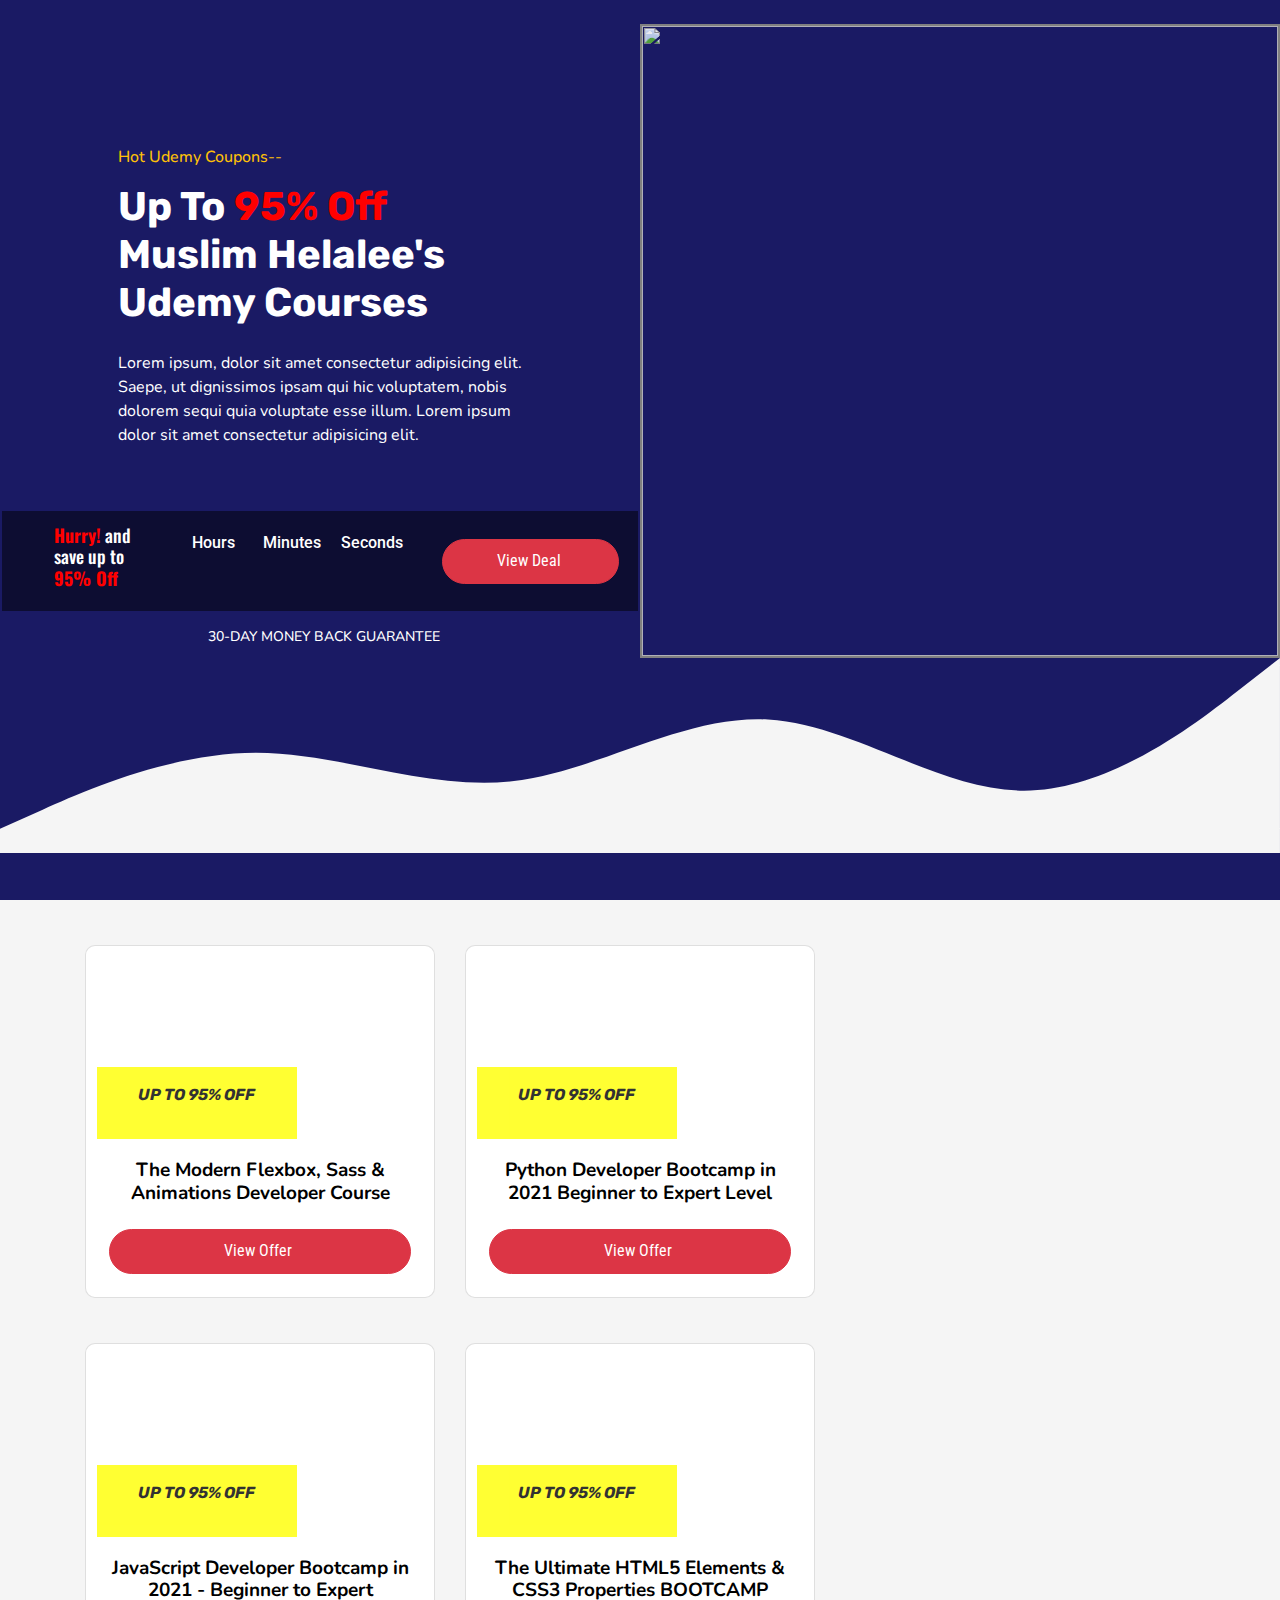
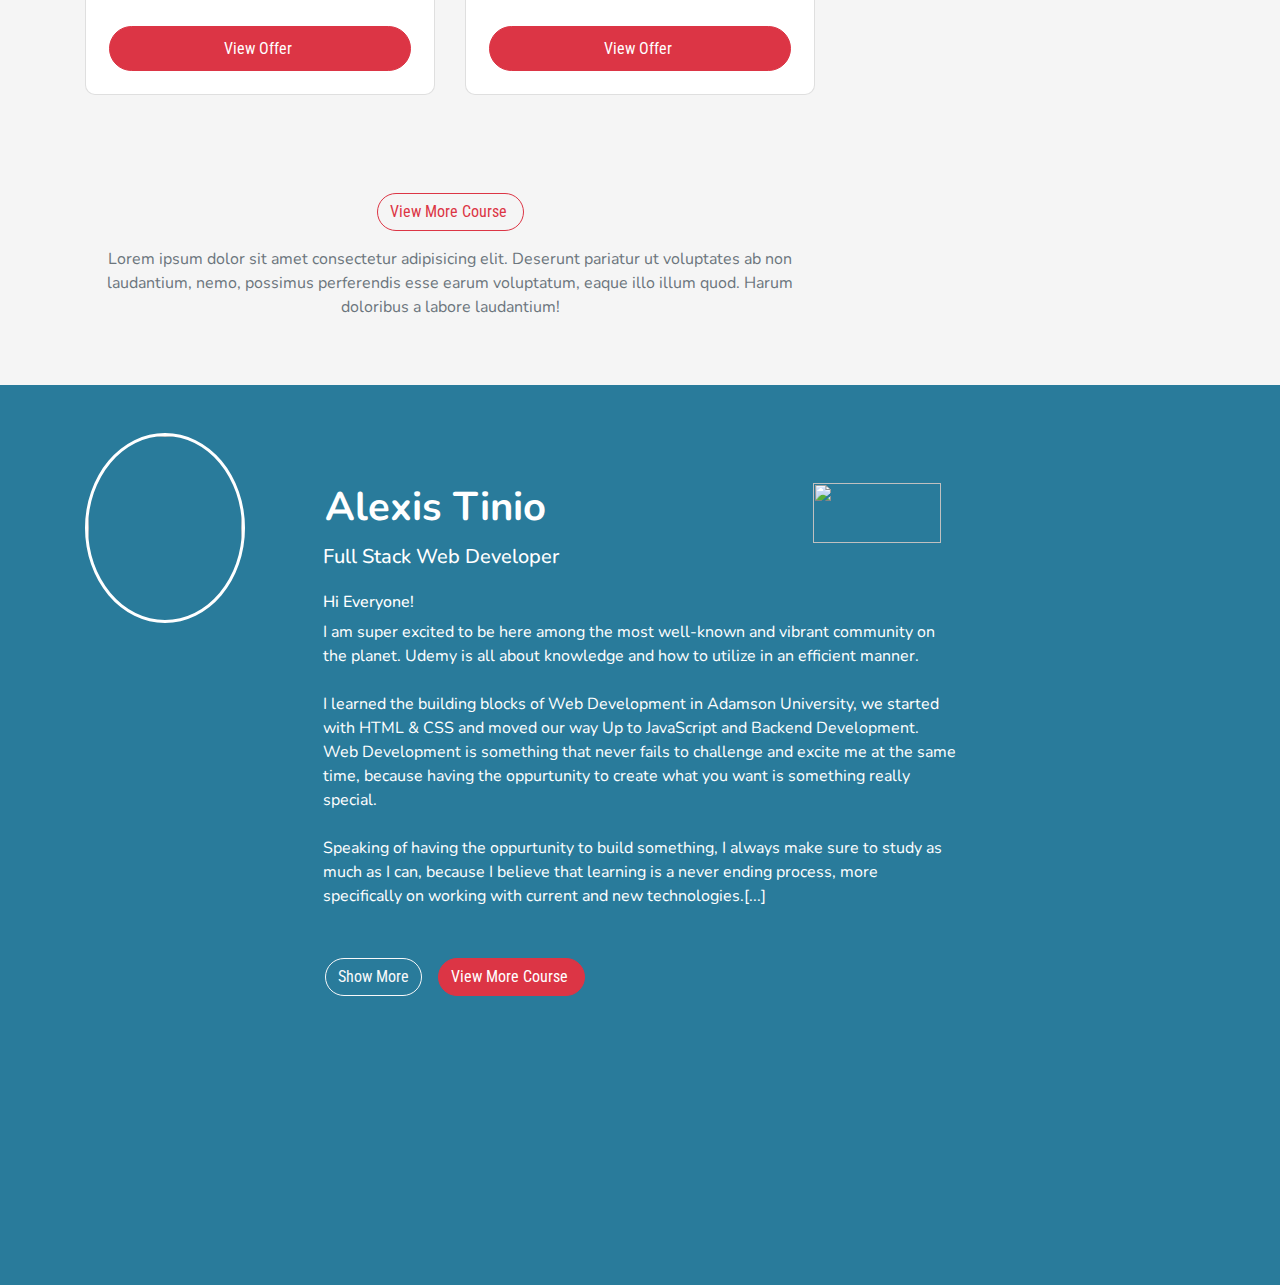
==== index.html @ 962d3648 "modified:   index.html" ====
<!DOCTYPE html>
<html lang="{{ str_replace('_', '-', app()->getLocale()) }}">
    <head>
        <meta charset="utf-8">
        <meta name="viewport" content="width=device-width, initial-scale=1">

        <title>Laravel</title>
        <link rel="stylesheet" href="styles.css">
        
        <!-- Fonts -->
        <link rel="preconnect" href="https://fonts.googleapis.com">
        <link rel="preconnect" href="https://fonts.gstatic.com" crossorigin>
        <link href="https://fonts.googleapis.com/css2?family=Oswald:wght@200&family=Roboto&family=Roboto+Condensed&family=Rubik&display=swap" rel="stylesheet">
        <link href="https://fonts.bunny.net/css2?family=Nunito:wght@400;600;700&display=swap" rel="stylesheet">
        <link rel="stylesheet" href="https://cdn.jsdelivr.net/npm/bootstrap@4.3.1/dist/css/bootstrap.min.css" integrity="sha384-ggOyR0iXCbMQv3Xipma34MD+dH/1fQ784/j6cY/iJTQUOhcWr7x9JvoRxT2MZw1T" crossorigin="anonymous">
        <!-- Styles -->
        <style>
            /*! normalize.css v8.0.1 | MIT License | github.com/necolas/normalize.css */html{line-height:1.15;-webkit-text-size-adjust:100%}body{margin:0}a{background-color:transparent}[hidden]{display:none}html{font-family:system-ui,-apple-system,BlinkMacSystemFont,Segoe UI,Roboto,Helvetica Neue,Arial,Noto Sans,sans-serif,Apple Color Emoji,Segoe UI Emoji,Segoe UI Symbol,Noto Color Emoji;line-height:1.5}*,:after,:before{box-sizing:border-box;border:0 solid #e2e8f0}a{color:inherit;text-decoration:inherit}svg,video{display:block;vertical-align:middle}video{max-width:100%;height:auto}.bg-white{--bg-opacity:1;background-color:#fff;background-color:rgba(255,255,255,var(--bg-opacity))}.bg-gray-100{--bg-opacity:1;background-color:#f7fafc;background-color:rgba(247,250,252,var(--bg-opacity))}.border-gray-200{--border-opacity:1;border-color:#edf2f7;border-color:rgba(237,242,247,var(--border-opacity))}.border-t{border-top-width:1px}.flex{display:flex}.grid{display:grid}.hidden{display:none}.items-center{align-items:center}.justify-center{justify-content:center}.font-semibold{font-weight:600}.h-5{height:1.25rem}.h-8{height:2rem}.h-16{height:4rem}.text-sm{font-size:.875rem}.text-lg{font-size:1.125rem}.leading-7{line-height:1.75rem}.mx-auto{margin-left:auto;margin-right:auto}.ml-1{margin-left:.25rem}.mt-2{margin-top:.5rem}.mr-2{margin-right:.5rem}.ml-2{margin-left:.5rem}.mt-4{margin-top:1rem}.ml-4{margin-left:1rem}.mt-8{margin-top:2rem}.ml-12{margin-left:3rem}.-mt-px{margin-top:-1px}.max-w-6xl{max-width:72rem}.min-h-screen{min-height:100vh}.overflow-hidden{overflow:hidden}.p-6{padding:1.5rem}.py-4{padding-top:1rem;padding-bottom:1rem}.px-6{padding-left:1.5rem;padding-right:1.5rem}.pt-8{padding-top:2rem}.fixed{position:fixed}.relative{position:relative}.top-0{top:0}.right-0{right:0}.shadow{box-shadow:0 1px 3px 0 rgba(0,0,0,.1),0 1px 2px 0 rgba(0,0,0,.06)}.text-center{text-align:center}.text-gray-200{--text-opacity:1;color:#edf2f7;color:rgba(237,242,247,var(--text-opacity))}.text-gray-300{--text-opacity:1;color:#e2e8f0;color:rgba(226,232,240,var(--text-opacity))}.text-gray-400{--text-opacity:1;color:#cbd5e0;color:rgba(203,213,224,var(--text-opacity))}.text-gray-500{--text-opacity:1;color:#a0aec0;color:rgba(160,174,192,var(--text-opacity))}.text-gray-600{--text-opacity:1;color:#718096;color:rgba(113,128,150,var(--text-opacity))}.text-gray-700{--text-opacity:1;color:#4a5568;color:rgba(74,85,104,var(--text-opacity))}.text-gray-900{--text-opacity:1;color:#1a202c;color:rgba(26,32,44,var(--text-opacity))}.underline{text-decoration:underline}.antialiased{-webkit-font-smoothing:antialiased;-moz-osx-font-smoothing:grayscale}.w-5{width:1.25rem}.w-8{width:2rem}.w-auto{width:auto}.grid-cols-1{grid-template-columns:repeat(1,minmax(0,1fr))}@media (min-width:640px){.sm\:rounded-lg{border-radius:.5rem}.sm\:block{display:block}.sm\:items-center{align-items:center}.sm\:justify-start{justify-content:flex-start}.sm\:justify-between{justify-content:space-between}.sm\:h-20{height:5rem}.sm\:ml-0{margin-left:0}.sm\:px-6{padding-left:1.5rem;padding-right:1.5rem}.sm\:pt-0{padding-top:0}.sm\:text-left{text-align:left}.sm\:text-right{text-align:right}}@media (min-width:768px){.md\:border-t-0{border-top-width:0}.md\:border-l{border-left-width:1px}.md\:grid-cols-2{grid-template-columns:repeat(2,minmax(0,1fr))}}@media (min-width:1024px){.lg\:px-8{padding-left:2rem;padding-right:2rem}}@media (prefers-color-scheme:dark){.dark\:bg-gray-800{--bg-opacity:1;background-color:#2d3748;background-color:rgba(45,55,72,var(--bg-opacity))}.dark\:bg-gray-900{--bg-opacity:1;background-color:#1a202c;background-color:rgba(26,32,44,var(--bg-opacity))}.dark\:border-gray-700{--border-opacity:1;border-color:#4a5568;border-color:rgba(74,85,104,var(--border-opacity))}.dark\:text-white{--text-opacity:1;color:#fff;color:rgba(255,255,255,var(--text-opacity))}.dark\:text-gray-400{--text-opacity:1;color:#cbd5e0;color:rgba(203,213,224,var(--text-opacity))}.dark\:text-gray-500{--tw-text-opacity:1;color:#6b7280;color:rgba(107,114,128,var(--tw-text-opacity))}}
        </style>

        <style>
            body {
                font-family: 'Nunito', sans-serif;
            }
        </style>
    </head>
<body>
    <button onclick="topFunction()" id="myBtn"><img src="returnToTop.svg" alt=""></button>
    <div id="firstSection" class="container-fluid position-relative">
        <div class="row">
            <div class="col-12 col-lg-6 mt-0 mt-sm-5" 
            style="border:2px solid transparent;
            ">
            <div class="title-div col-9 col-md-9 col-lg-10 mx-auto mt-5 pt-5 px-3 px-lg-5" style="border:2px solid transparent; width:100%; min-height:45vh">
         <h6 class="text-warning fade-in-text">Hot Udemy Coupons--</h6>
         
         
        <h1 class="font-weight-bold title-text mt-3" style="font-family: 'Rubik', sans-serif;">Up To <span style="color:red">95% Off</span> Muslim Helalee's Udemy Courses</h1>
  
        <p class="mt-4 fade-in-text">Lorem ipsum, dolor sit amet consectetur adipisicing elit. Saepe, ut dignissimos ipsam qui hic voluptatem, nobis dolorem sequi quia voluptate esse illum.
            Lorem ipsum dolor sit amet consectetur adipisicing elit.
        </p>
      
    </div> 
        <div class="row mt-2" style="border:2px solid transparent;background-color:rgba(0,0,0,0.5); min-height:100px;">

            <div id="hurryPhrase" class="offset-0 offset-md-1 offset-lg-0 col-12 col-md-2 col-lg-12 col-xl-3 d-flex 
            align-items-center justify-content-center pt-2 pt-xl-0 pl-2 pl-md-5 pl-lg-3 pl-xl-5" 
            style="border:2px solid transparent">
                <h6 style="font-size:18px; font-family: 'Oswald', sans-serif;"><span style="color:red; font-weight:bold">
                Hurry!</span> and save up to <span style="color:red; font-weight:bold">95% Off</span></h6>
            </div>

        <div class="col-12 col-md-5 col-lg-12 col-xl-5 mt-2" 
        style="border:2px solid transparent">
        <div class="d-flex justify-content-center">
        <h1 id="demo"></h1>
        </div>
        <div class="d-flex justify-content-center pl-2" style="border:2px solid transparent">
        <h6 style="font-family: 'Roboto', sans-serif;">Hours&nbsp;&nbsp;&nbsp;&nbsp;&nbsp;&nbsp;&nbsp;Minutes&nbsp;&nbsp;&nbsp;&nbsp;&nbsp;Seconds</h6>
        </div>
        </div>

        <div class="col-10 col-md-3 col-lg-10 col-xl-4 mb-0 mb-lg-3 mb-xl-0 d-flex align-items-center 
        justify-content-center mx-auto mx-md-0 mx-lg-auto" 
        style="border:2px solid transparent">
        <a href="#secondSection">
            <button style="border-radius: 25px; width:100%;height:45px;" 
            class="btn btn-danger mt-md-2 mt-lg-0 mb-2 mb-lg-0">View Deal <img src="rightarrow.svg" alt="">
        </button></a>
        </div>

    
    
       
        </div>
        <div class="d-flex align-items-center justify-content-center" style="border:2px solid transparent">
            <div class="mr-2">
        <img src="check.svg" alt=""> 
        </div>
        <div>
        <h6 class="text-center mt-3" style="font-size:14px">30-DAY MONEY BACK GUARANTEE</h6>
        </div>
        </div>
        
</div>

            <div id="codePic" class="d-none d-lg-block col-md-6 mt-4 text-center">
                <img id="imgHeader" src="Screenshot1.png" alt="">
                </div>
                
        </div>
        <div class="row" style="border:2px solid tranparent">
                <svg xmlns="http://www.w3.org/2000/svg" style="position:relative; width:100%" viewBox="0 0 1440 220"><path fill="whitesmoke" fill-opacity="1" d="M0,192L48,170.7C96,149,192,107,288,106.7C384,107,480,149,576,138.7C672,128,768,64,864,69.3C960,75,1056,149,1152,149.3C1248,149,1344,75,1392,37.3L1440,0L1440,320L1392,320C1344,320,1248,320,1152,320C1056,320,960,320,864,320C768,320,672,320,576,320C480,320,384,320,288,320C192,320,96,320,48,320L0,320Z"></path></svg>
        </div>
        
    </div>

    

    <div id="secondSection" class="container-fluid fadeDiv">
    <div class="container">
      <div class="row">
        <div class="col-12 col-sm-8 offset-sm-2 offset-md-0 col-md-6 col-lg-4 col-xl-4">
        
        <div class="card" style="border-radius: 10px;">
        <div class="position-relative d-flex align-items-end"
           style="width:100%; height:190px;
           border-top-left-radius:8px; border-top-right-radius:8px;
           background-image: url('sass.png');background-size: 100% 100%;">
           <div class="col-7 ml-2 position-absolute text-center overflow-hidden pt-3" 
            style="background-color:yellow;border:2px solid transparent; min-height:8vh;
            opacity:0.8">
                <h6 class="font-weight-bold font-italic" style="font-size:16px; font-family: 'Rubik', sans-serif;">UP TO 95% OFF</h6>
                </div>
            </div>
        
            <div class="card-body overflow-hidden">
            <h5 class="font-weight-bold text-center" style="font-size:19px">The Modern Flexbox, Sass & Animations Developer Course</h5>
            
            <a href="sass.html"><button style="border-radius: 25px; width:100%;height:45px" class="btn btn-danger mt-3">View Offer <img src="rightarrow.svg" alt=""></button></a>
        </div>
           
        </div>
        </div>

        <div class="col-12 col-sm-8 offset-sm-2 offset-md-0 col-md-6 col-lg-4 col-xl-4">
        <div class="card" style="border-radius: 10px">
        <div class="position-relative d-flex align-items-end"
           style="width:100%; height:190px;
           border-top-left-radius:8px; border-top-right-radius:8px;
           background-image: url('pythonn - Copy.jpg');background-size: 100% 100%;">
           <div class="col-7 ml-2 position-absolute text-center overflow-hidden pt-3" 
            style="background-color:yellow;border:2px solid transparent; min-height:8vh;
            opacity:0.8">
                <h6 class="font-weight-bold font-italic" style="font-size:16px; font-family: 'Rubik', sans-serif;">UP TO 95% OFF</h6>
                </div>
            </div>
            <div class="card-body overflow-hidden">
            <h5 class="font-weight-bold text-center" style="font-size:19px">Python Developer Bootcamp in 2021 Beginner to Expert Level</h5>
            
            <a href="python.html"><button style="border-radius: 25px; width:100%;height:45px" class="btn btn-danger mt-3">View Offer <img src="rightarrow.svg" alt=""></button></a>
      </div>
        </div>
           </div>
          </div>

          <div class="row">
        <div class="col-12 col-sm-8 offset-sm-2 offset-md-0 col-md-6 col-lg-4 col-xl-4">
        <div class="card" style="border-radius: 10px">
           
           <div class="position-relative d-flex align-items-end"
           style="width:100%; height:190px;
           border-top-left-radius:8px; border-top-right-radius:8px;
           background-image: url('js.png');background-size: 100% 100%;">
           <div class="col-7 ml-2 position-absolute text-center overflow-hidden pt-3" 
            style="background-color:yellow;border:2px solid transparent; min-height:8vh;
            opacity:0.8">
                <h6 class="font-weight-bold font-italic" style="font-size:16px; font-family: 'Rubik', sans-serif;">UP TO 95% OFF</h6>
                </div>
            </div>
           <div class="card-body overflow-hidden">
            <h5 class="font-weight-bold text-center" style="font-size:19px">JavaScript Developer Bootcamp in 2021 - Beginner to Expert</h5>
            
            <a href="javascript.html"><button style="border-radius: 25px; width:100%;height:45px" class="btn btn-danger mt-3">View Offer <img src="rightarrow.svg" alt=""></button></a>
        </div>
        </div>
           
        </div>
        <div class="col-12 col-sm-8 offset-sm-2 offset-md-0 col-md-6 col-lg-4 col-xl-4">
        <div class="card" style="border-radius: 10px">
        <div class="position-relative d-flex align-items-end"
           style="width:100%; height:190px;
           border-top-left-radius:8px; border-top-right-radius:8px;
           background-image: url('htmlcssudemy.jpg');background-size: 100% 100%;">
           <div class="col-7 ml-2 position-absolute text-center overflow-hidden pt-3" 
            style="background-color:yellow;border:2px solid transparent; min-height:8vh;
            opacity:0.8">
                <h6 class="font-weight-bold font-italic" style="font-size:16px; font-family: 'Rubik', sans-serif;">UP TO 95% OFF</h6>
                </div>
            </div>
           <div class="card-body overflow-hidden">
            <h5 class="font-weight-bold text-center" style="font-size:19px">The Ultimate HTML5 Elements & CSS3 Properties BOOTCAMP</h5>
            
            <a href="htmlcss.html"><button style="border-radius: 25px; width:100%;height:45px" class="btn btn-danger mt-3">View Offer <img src="rightarrow.svg" alt=""></button></a>
        </div>
            </div>
           
            </div>
          </div>
          <div class="row">
            <div class="col-md-12 col-lg-8 mt-5 pt-5 text-center" style="border:2px solid transparent">
                <div class="mb-3">
                <a href="allcourses.html"><button style="border-radius: 25px;" class="btn btn-outline-danger">View More Course <img src="rightarrowred.svg" alt=""></button></a>
                 </div>
                <p class="text-muted pb-5">Lorem ipsum dolor sit amet consectetur adipisicing elit. Deserunt pariatur ut voluptates ab non laudantium, nemo, possimus perferendis esse earum voluptatum, eaque illo illum quod. Harum doloribus a labore laudantium!
        </p>
            </div>
          </div>
          </div>
      </div>

    <div id="thirdSection" class="container-fluid">
       <div class="container">
        <div class="row">
            <div class="col-6 col-xs-3 col-sm-4 col-md-3 col-lg-2 offset-3 offset-sm-0 
            offset-md-0 offset-lg-0 offset-xl-0 mr-5 mt-5 mb-0 mb-sm-4 mb-md-0" 
            id="imagePhoto" class="mt-5">
                <img src="imagephoto.jpg" 
                class="rounded-circle" 
                height="190vh" 
                width="100%"
                style="border:3px solid white">
                
              </div>

            <div class="col-12 col-md-7 pt-5 mt-0 mt-md-5">
                <div class="d-flex justify-content-between" style="border:2px solid transparent">
                 <h1 id="name" class="font-weight-bold">Alexis Tinio</h1>
                 <div id="udemy"class="col-5 col-sm-3 col-md-4 col-lg-3">
                 <img src="logo.png" width="100%" height="60">
                 </div>
                 </div>
                 <h5 id="webDev">Full Stack Web Developer</h5>
        
                 <h6 class="mt-4">Hi Everyone!</h6>
                 <p>
                    I am super excited to be here among the most well-known and vibrant community on the planet. Udemy is all about 
                    knowledge and how to utilize in an efficient manner.
                 </p>
                 <p class="mt-4">
                    I learned the building blocks of Web Development in Adamson University, we started with HTML & CSS and moved our way Up
                    to JavaScript and Backend Development. <br>Web Development is something that never fails to challenge and excite me at the same time, 
                    because having the oppurtunity to create what you want is something really special.
                 </p>
                 <p class="mt-4">Speaking of having the oppurtunity to build something, I always make sure to study as much as I can, because I believe that learning
                    is a never ending process, more specifically on working with current and new technologies.<span id="points">[...]</span>
                 </p>
                 
                 <p id="showMore" style="display:none">
                    Lorem, ipsum dolor sit amet consectetur adipisicing elit. Totam doloremque sit commodi ipsum adipisci blanditiis, omnis natus aspernatur quae recusandae, at mollitia sequi impedit minima vel, consequuntur obcaecati qui a?
                    Lorem ipsum dolor, sit amet consectetur adipisicing elit. Ut repellendus optio ipsum nam iste quos, vero alias, porro nihil non et, nobis fuga culpa harum soluta commodi. Perspiciatis, debitis impedit.      
        </p>
        <div class="col-12 p-0 mt-5 pb-5 d-flex align-items-baseline"
            style="border:2px solid transparent;">
            <div>
                <button style="border-radius: 25px;" type="button" class="btn btn-outline-light mr-3" id="buttonText"><img src="rightarrow.svg" alt=""></button>
            </div>
            <div>
            <a href="allcourses.html"><button style="border-radius: 25px;" class="btn btn-danger mt-lg-0">View More Course <img src="rightarrow.svg" alt=""></button></a>
                </div>
                </div>
            </div>
        </div>

       </div>
    </div>

<script type="text/javascript" src="script.js"></script>
<script src="scroll-out.js"></script>
    <script type="text/javascript">
    ScrollOut({
        targets: 'h1,h2,h3,h5,p,a,div'
    })
</script>
</body>
</html>
---- styles.css ----
html{

    scroll-behavior: smooth;
}
body{
    max-width:100%;
    
}
.title-div[data-scroll="in"]{
    animation: fadeIn 2s;
    
}

a{
    width:100%;
}

.container-fluid{
    color:white;

}
.btn{
    font-family: 'Roboto Condensed', sans-serif;
}
 #codePic{
    background-image: url('logo.png');
    background-size: 120% 100%;
    border:2px solid gray;
    margin:0;
    padding:0;
 }

#firstSection{
    border:none;
    background-color: rgb(26, 26, 100);
    min-height: 100vh;
    width:100%;
    

}
#secondSection{
     color:black;
    border:none;
    min-height: 100vh;
    background-color:whitesmoke;
    width:100%;
    
  
}
#thirdSection{
    min-height:100vh;
    background-color:rgb(41, 123, 155);
    display:block;
    width:100%;
}
.card{
    
    padding:3px;
    margin-top:5vh;
    
}
.fadeAllCourses{
    animation: fadeIn 1s;
}
.fadeDiv[data-scroll="in"]{
    animation: fadeIn 2s;
}

#webDev[data-scroll="in"]{
    animation: fadeIn 1s;
}
#name[data-scroll="in"]{
    animation: fadeIn 2s;
}
#udemy[data-scroll="in"]{
    animation: fadeIn 2s;
}
#codePic[data-scroll="in"]{
    animation: fadeIn 2s;
}
.showMore [data-scroll="in"]{
    
    animation: fadeIn 1s;
}

.card img{
    border-top-left-radius:10px; border-top-right-radius:10px
}
#imgHeader{
    width: 100%;
    height:100%;
    opacity:0.9;
   
}
#imagePhoto{
    
    height:25vh;
    
}
#myBtn {
    display: none;
    position: fixed;
    bottom: 20px;
    right: 30px;
    z-index: 99;
    font-size: 18px;
    border: none;
    outline: none;
    background-color: black;
    color: white;
    cursor: pointer;
    padding: 15px;
    border-radius: 50%;
  }


@keyframes fadeIn {
    0% {opacity:0;}
    100% {opacity:100%;}
    
}


@media only screen and (max-width: 575px) {
    #imagePhoto{
    
        height:35vh;
        
    }
}
@media only screen and (max-width: 415px) {
    #imagePhoto{
    
        height:23vh;
        
    }
    #firstSection{
        min-height: 85vh;
    }
    #viewCourse{
        margin-top:8px;
    }
}
@media only screen and (max-width: 400px) {
    #imagePhoto{
    
        height:22vh;
        
    }
}

@media only screen and (max-width: 280px) {
    #imagePhoto{
    
        height:20vh;
        
    }
}
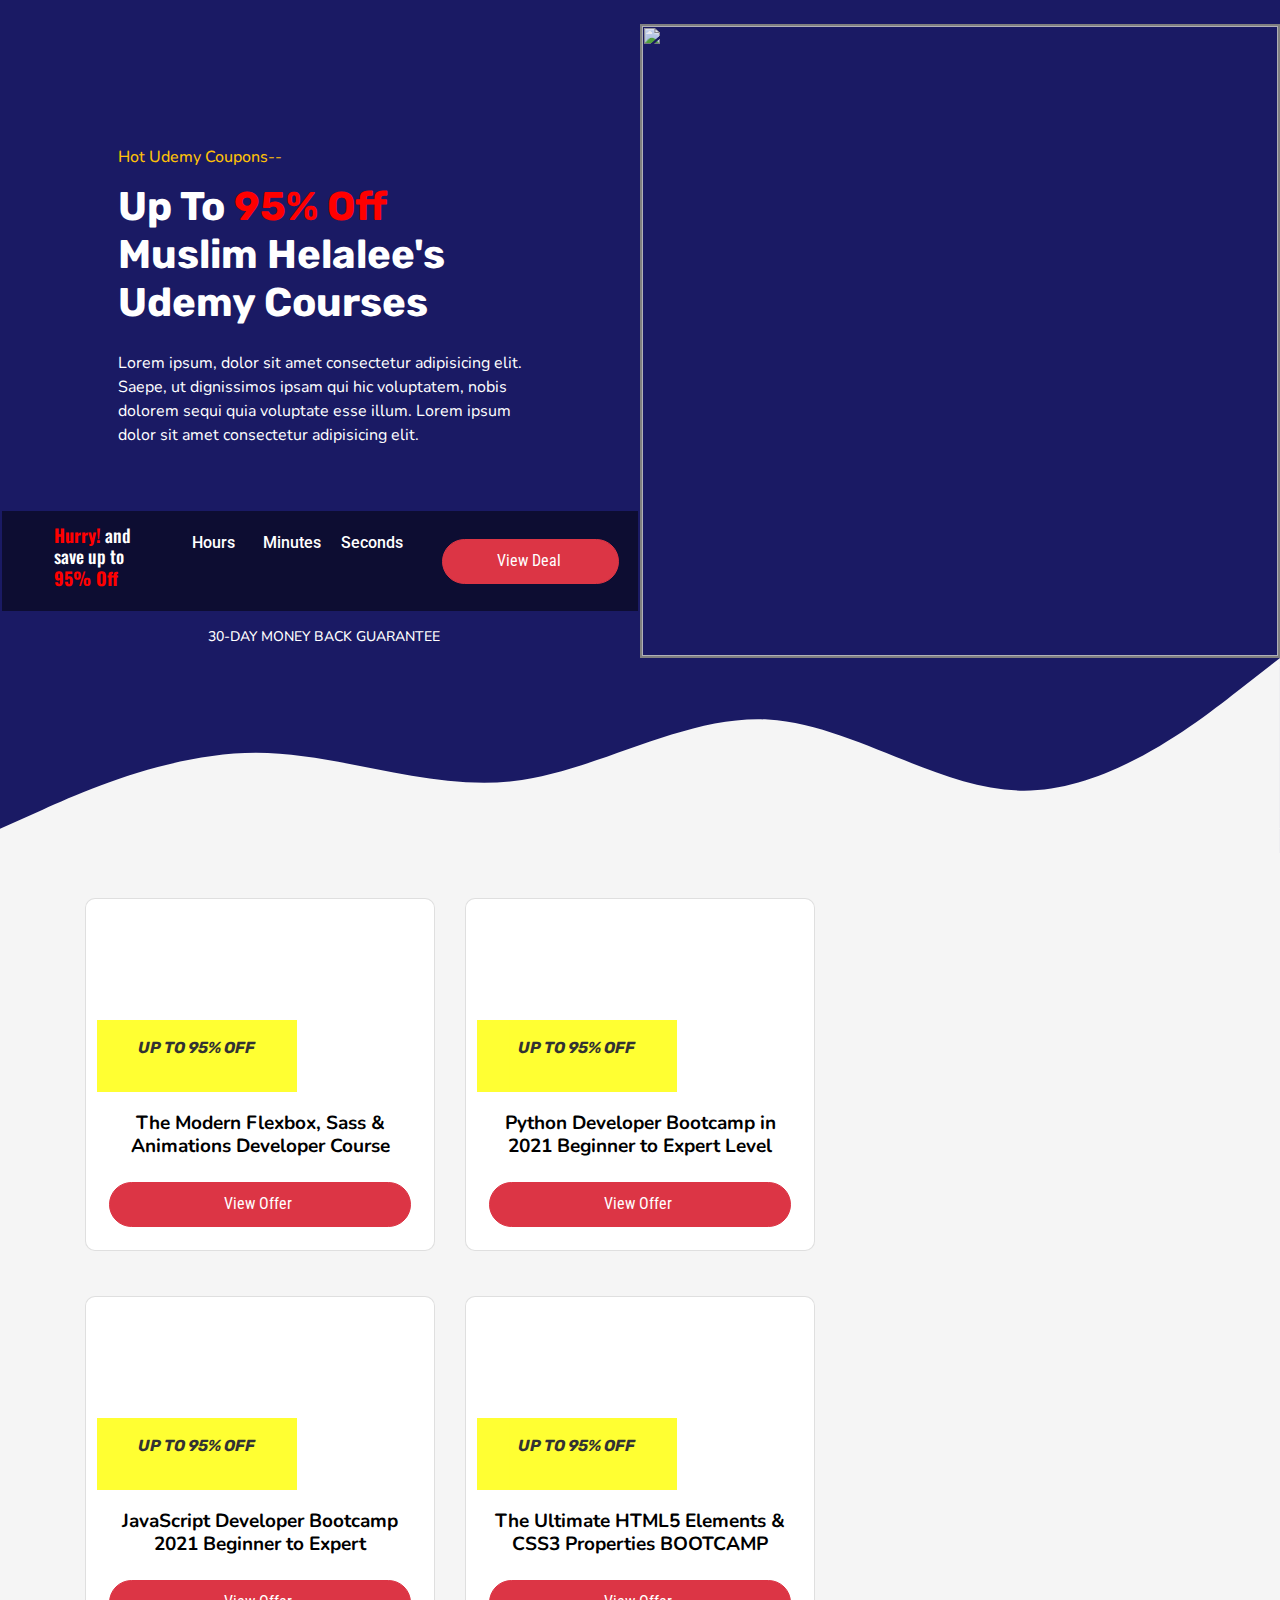
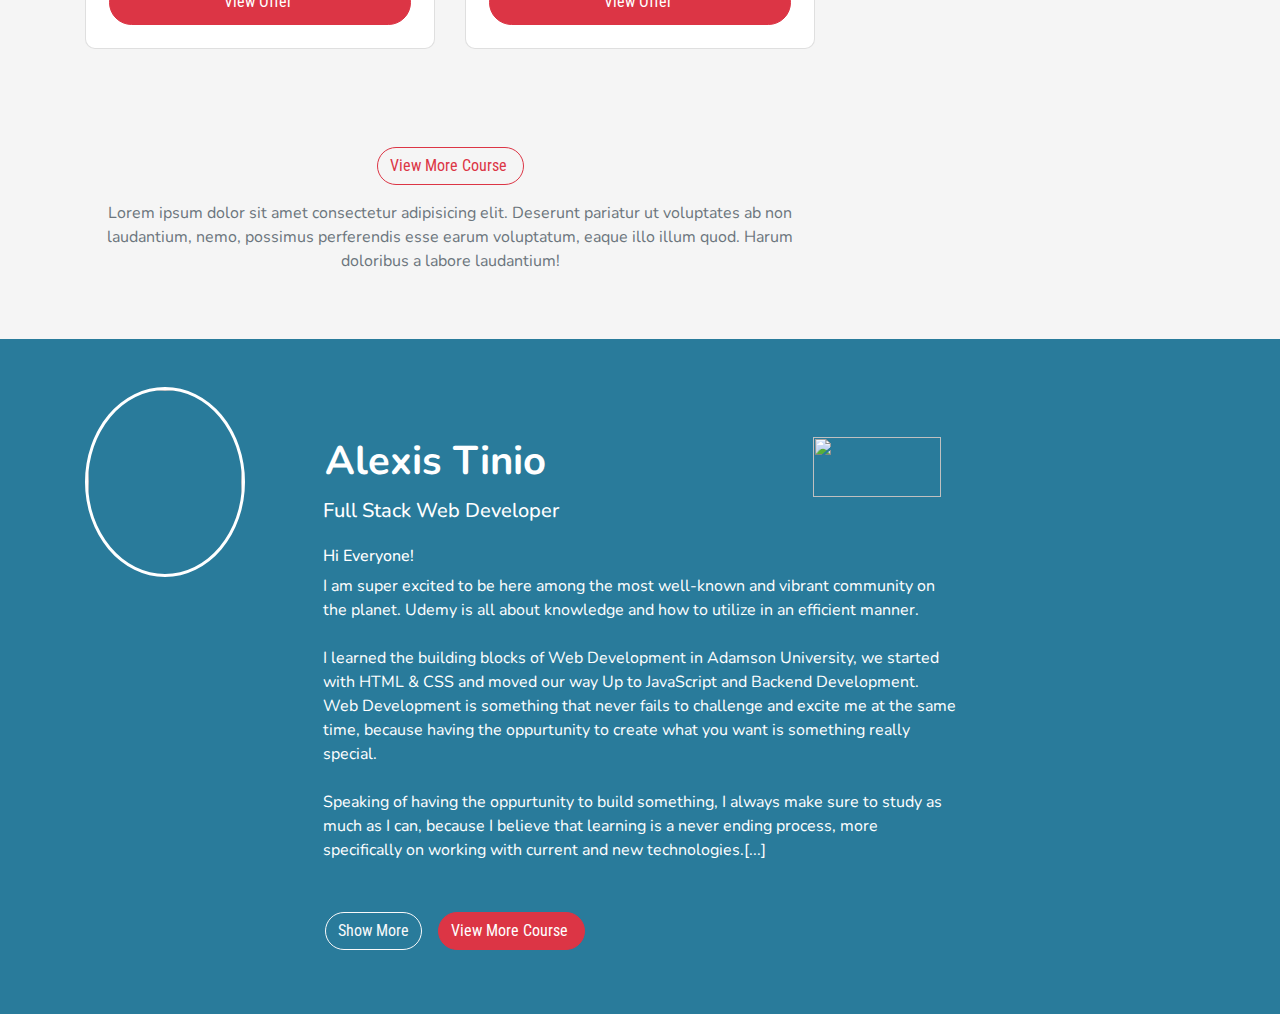
==== commit 73d1eb5e: "modified:   index.html 	modified:   styles.css" ====
--- a/index.html
+++ b/index.html
@@ -160,7 +160,7 @@
                 </div>
             </div>
            <div class="card-body overflow-hidden">
-            <h5 class="font-weight-bold text-center" style="font-size:19px">JavaScript Developer Bootcamp in 2021 - Beginner to Expert</h5>
+            <h5 class="font-weight-bold text-center" style="font-size:19px">JavaScript Developer Bootcamp 2021 Beginner to Expert</h5>
             
             <a href="javascript.html"><button style="border-radius: 25px; width:100%;height:45px" class="btn btn-danger mt-3">View Offer <img src="rightarrow.svg" alt=""></button></a>
         </div>
--- a/styles.css
+++ b/styles.css
@@ -33,13 +33,13 @@
 #firstSection{
     border:none;
     background-color: rgb(26, 26, 100);
-    min-height: 100vh;
+    min-height: 75vh;
     width:100%;
     
 
 }
 #secondSection{
-     color:black;
+    color:black;
     border:none;
     min-height: 100vh;
     background-color:whitesmoke;
@@ -48,7 +48,7 @@
   
 }
 #thirdSection{
-    min-height:100vh;
+    min-height:75vh;
     background-color:rgb(41, 123, 155);
     display:block;
     width:100%;
@@ -57,6 +57,7 @@
     
     padding:3px;
     margin-top:5vh;
+    min-height:200px;
     
 }
 .fadeAllCourses{
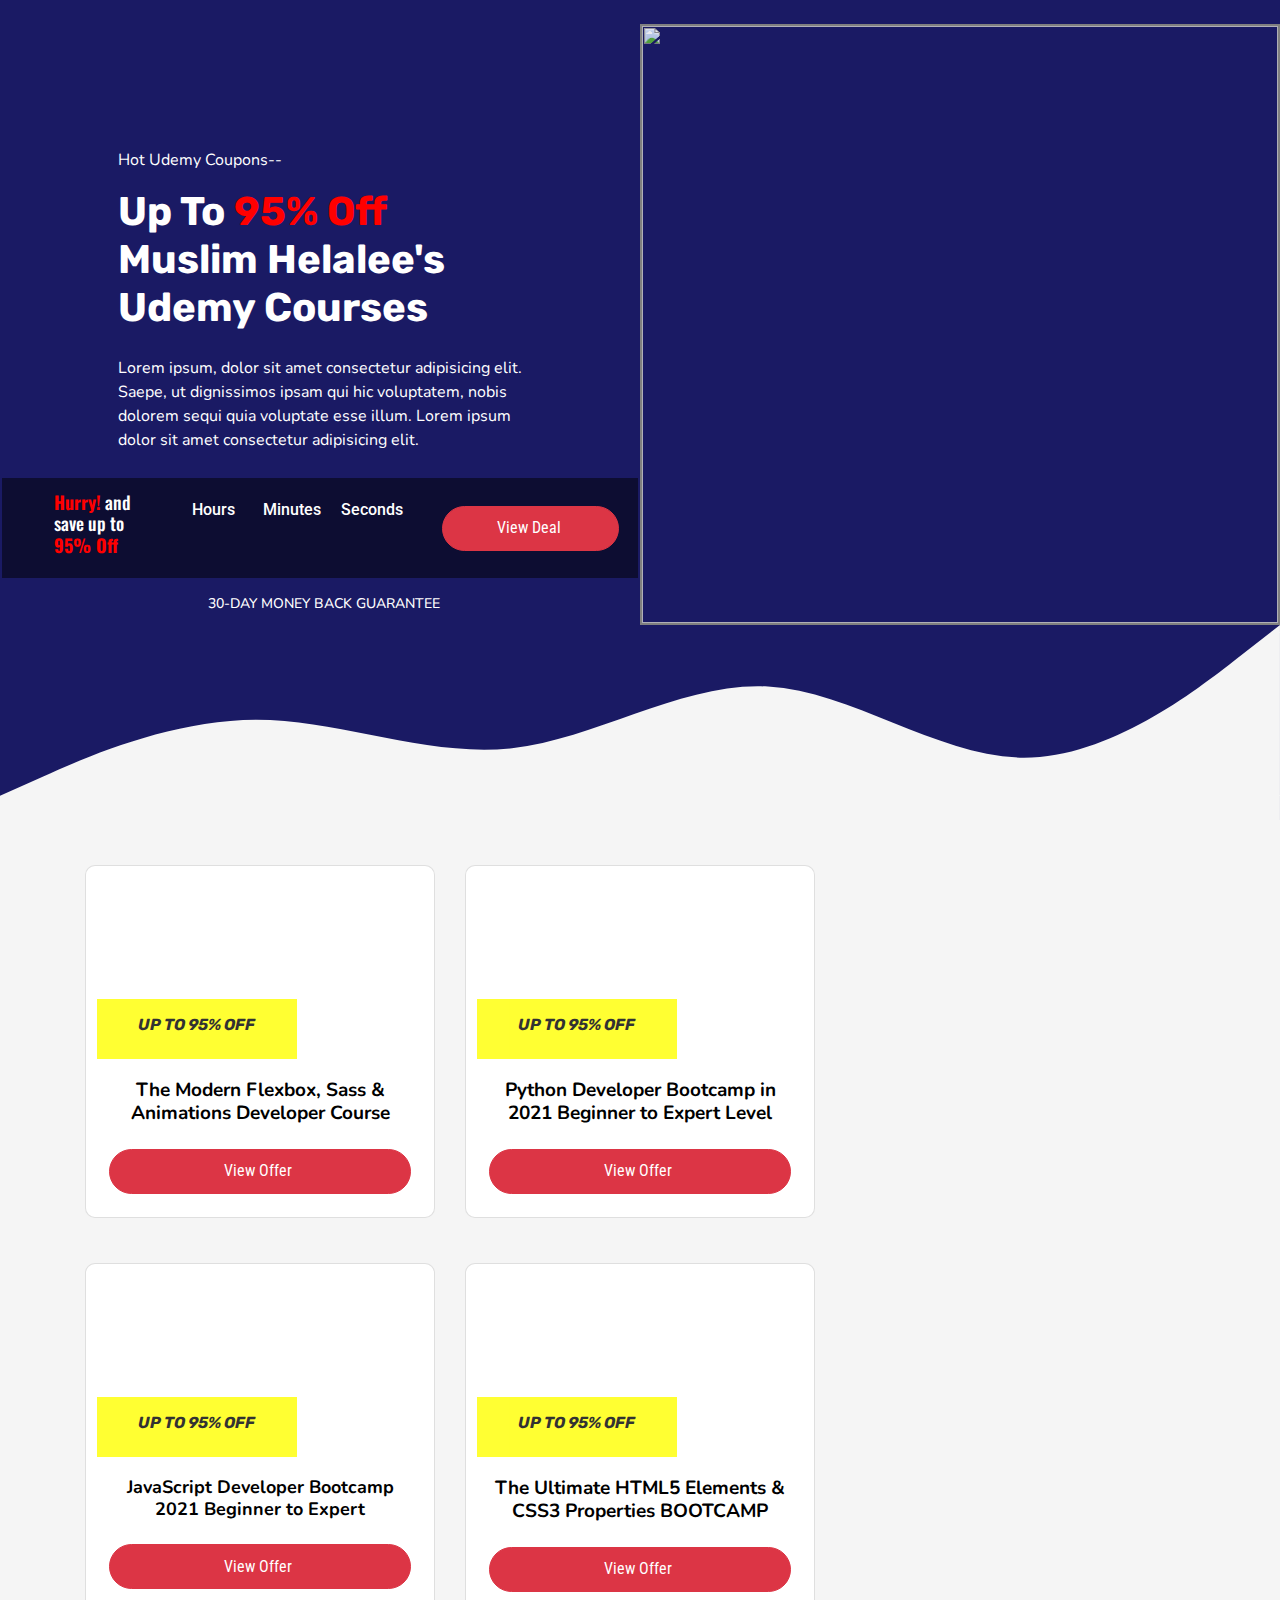
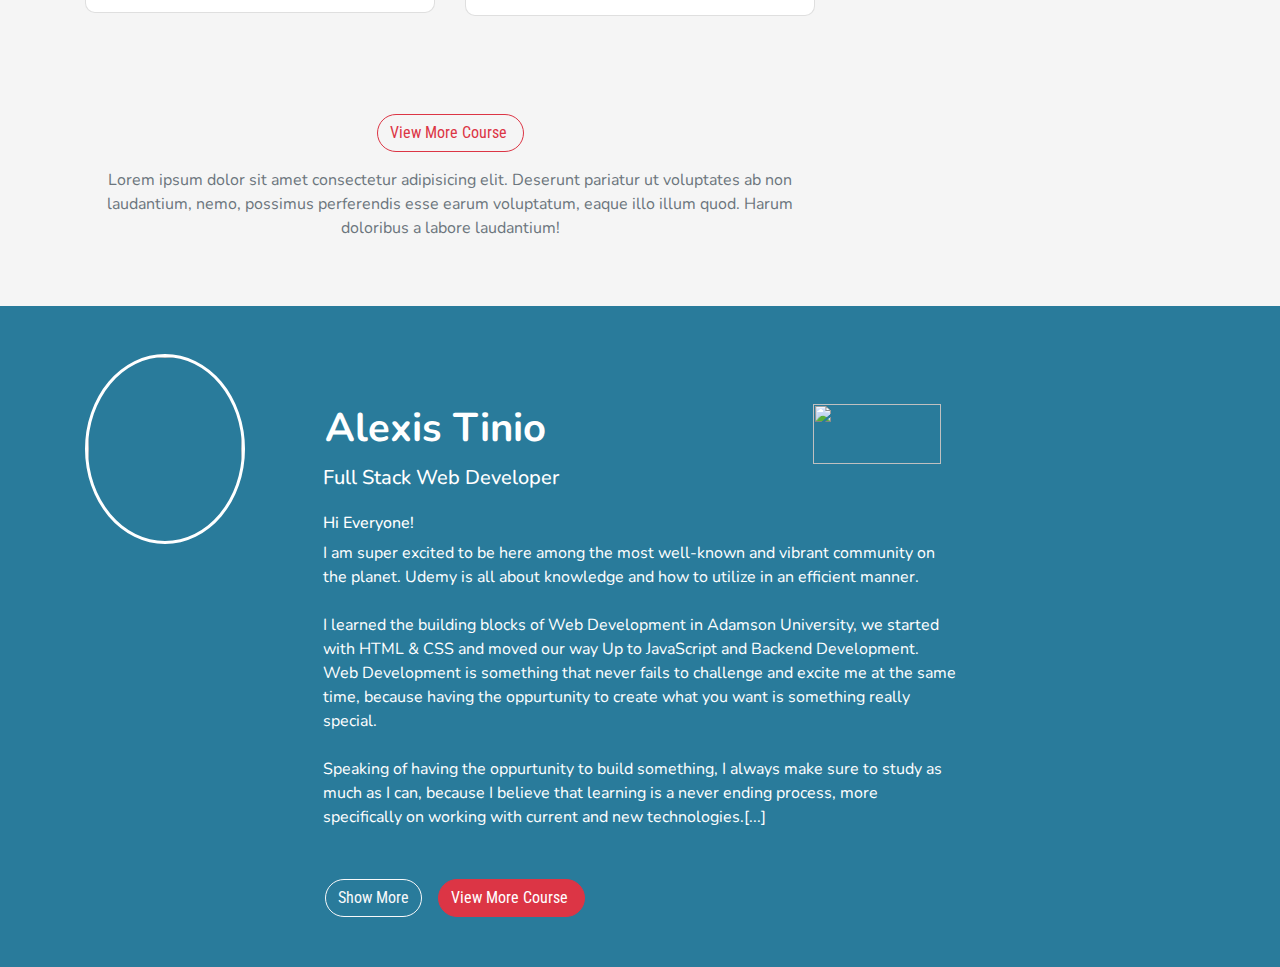
==== commit e85c9d33: "modified:   index.html 	modified:   styles.css" ====
--- a/index.html
+++ b/index.html
@@ -31,7 +31,7 @@
             <div class="col-12 col-lg-6 mt-0 mt-sm-5" 
             style="border:2px solid transparent;
             ">
-            <div class="title-div col-9 col-md-9 col-lg-10 mx-auto mt-5 pt-5 px-3 px-lg-5" style="border:2px solid transparent; width:100%; min-height:45vh">
+            <div class="title-div col-9 col-md-9 col-lg-10 mx-auto mt-5 pt-5 px-3 px-lg-5" style="border:2px solid transparent; width:100%;>
          <h6 class="text-warning fade-in-text">Hot Udemy Coupons--</h6>
          
          
@@ -109,7 +109,7 @@
            border-top-left-radius:8px; border-top-right-radius:8px;
            background-image: url('sass.png');background-size: 100% 100%;">
            <div class="col-7 ml-2 position-absolute text-center overflow-hidden pt-3" 
-            style="background-color:yellow;border:2px solid transparent; min-height:8vh;
+            style="background-color:yellow; min-height:60px;
             opacity:0.8">
                 <h6 class="font-weight-bold font-italic" style="font-size:16px; font-family: 'Rubik', sans-serif;">UP TO 95% OFF</h6>
                 </div>
@@ -131,7 +131,7 @@
            border-top-left-radius:8px; border-top-right-radius:8px;
            background-image: url('pythonn - Copy.jpg');background-size: 100% 100%;">
            <div class="col-7 ml-2 position-absolute text-center overflow-hidden pt-3" 
-            style="background-color:yellow;border:2px solid transparent; min-height:8vh;
+            style="background-color:yellow; min-height:60px;
             opacity:0.8">
                 <h6 class="font-weight-bold font-italic" style="font-size:16px; font-family: 'Rubik', sans-serif;">UP TO 95% OFF</h6>
                 </div>
@@ -154,13 +154,13 @@
            border-top-left-radius:8px; border-top-right-radius:8px;
            background-image: url('js.png');background-size: 100% 100%;">
            <div class="col-7 ml-2 position-absolute text-center overflow-hidden pt-3" 
-            style="background-color:yellow;border:2px solid transparent; min-height:8vh;
+            style="background-color:yellow; min-height:60px;
             opacity:0.8">
                 <h6 class="font-weight-bold font-italic" style="font-size:16px; font-family: 'Rubik', sans-serif;">UP TO 95% OFF</h6>
                 </div>
             </div>
            <div class="card-body overflow-hidden">
-            <h5 class="font-weight-bold text-center" style="font-size:19px">JavaScript Developer Bootcamp 2021 Beginner to Expert</h5>
+            <h5 class="font-weight-bold text-center" style="font-size:18px">JavaScript Developer Bootcamp 2021 Beginner to Expert</h5>
             
             <a href="javascript.html"><button style="border-radius: 25px; width:100%;height:45px" class="btn btn-danger mt-3">View Offer <img src="rightarrow.svg" alt=""></button></a>
         </div>
@@ -174,7 +174,7 @@
            border-top-left-radius:8px; border-top-right-radius:8px;
            background-image: url('htmlcssudemy.jpg');background-size: 100% 100%;">
            <div class="col-7 ml-2 position-absolute text-center overflow-hidden pt-3" 
-            style="background-color:yellow;border:2px solid transparent; min-height:8vh;
+            style="background-color:yellow; min-height:60px;
             opacity:0.8">
                 <h6 class="font-weight-bold font-italic" style="font-size:16px; font-family: 'Rubik', sans-serif;">UP TO 95% OFF</h6>
                 </div>
--- a/styles.css
+++ b/styles.css
@@ -31,9 +31,8 @@
  }
 
 #firstSection{
-    border:none;
     background-color: rgb(26, 26, 100);
-    min-height: 75vh;
+  
     width:100%;
     
 
@@ -41,14 +40,12 @@
 #secondSection{
     color:black;
     border:none;
-    min-height: 100vh;
     background-color:whitesmoke;
     width:100%;
     
   
 }
 #thirdSection{
-    min-height:75vh;
     background-color:rgb(41, 123, 155);
     display:block;
     width:100%;
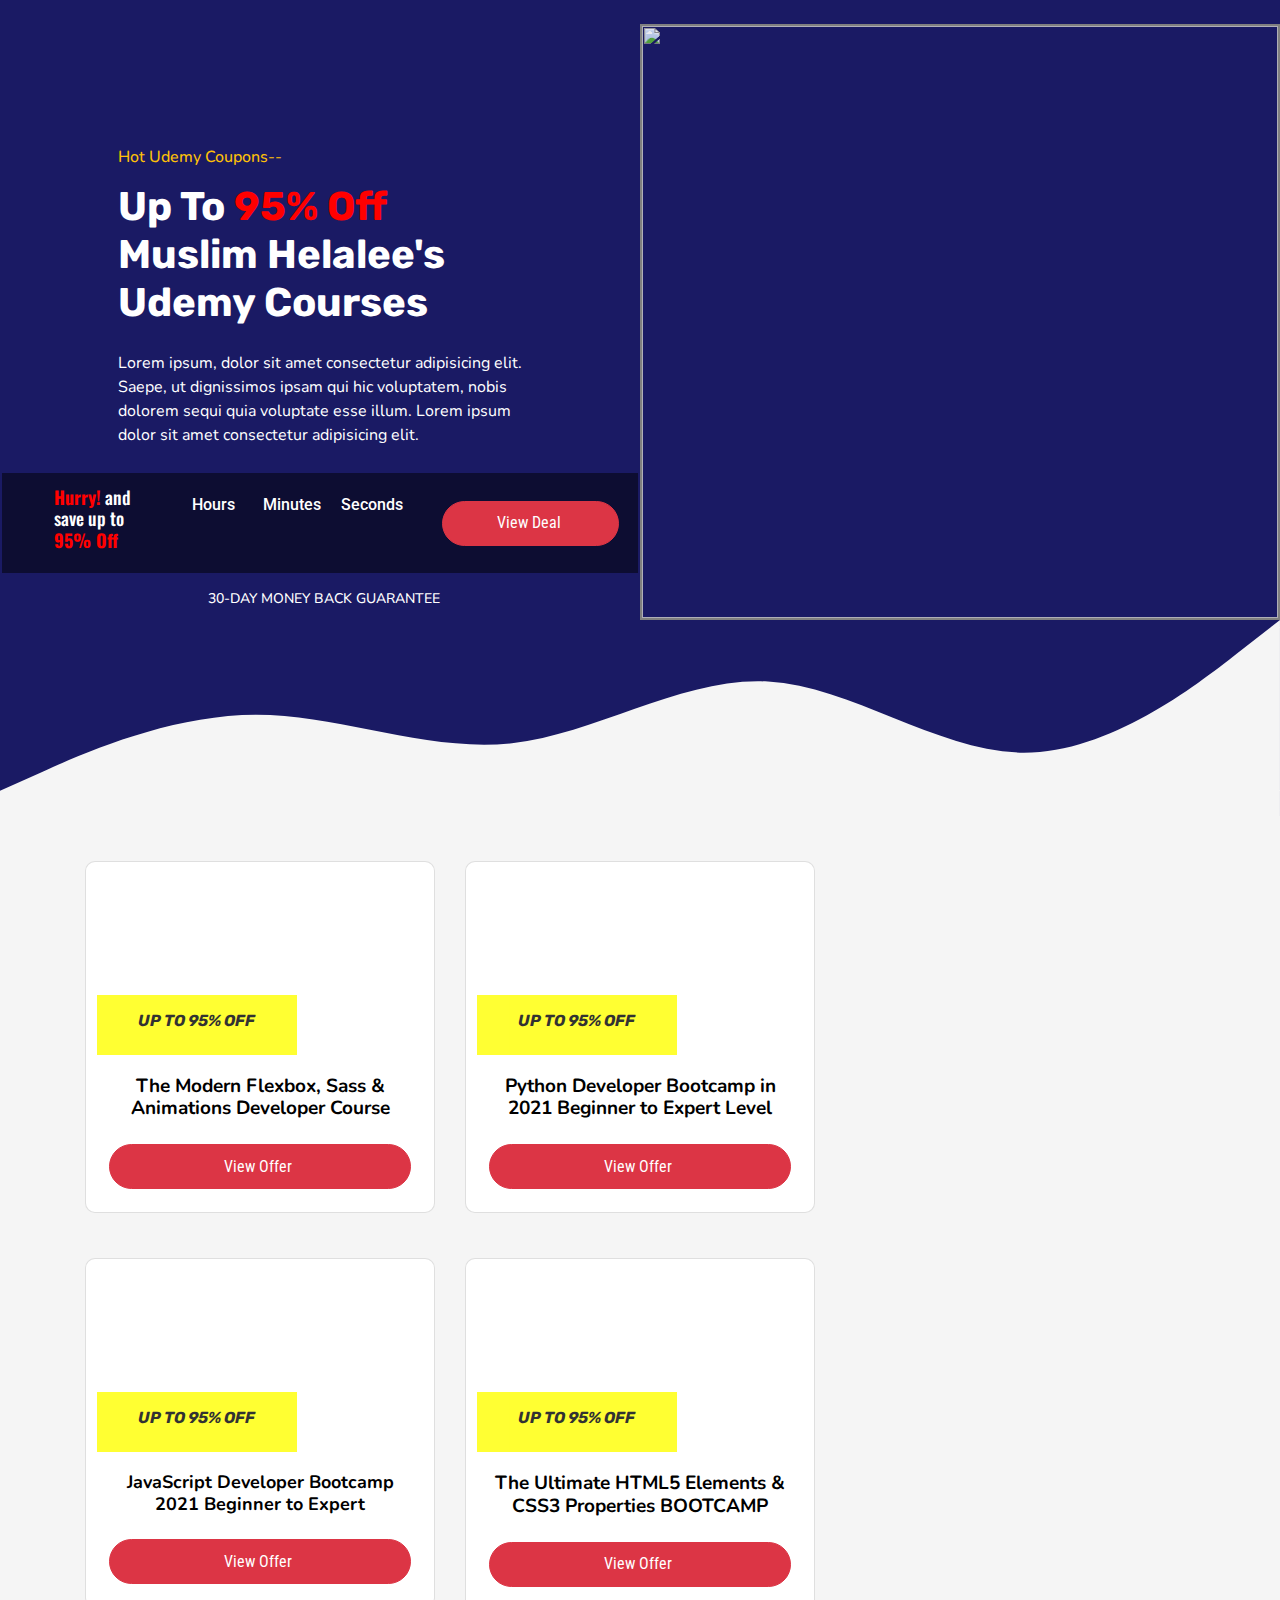
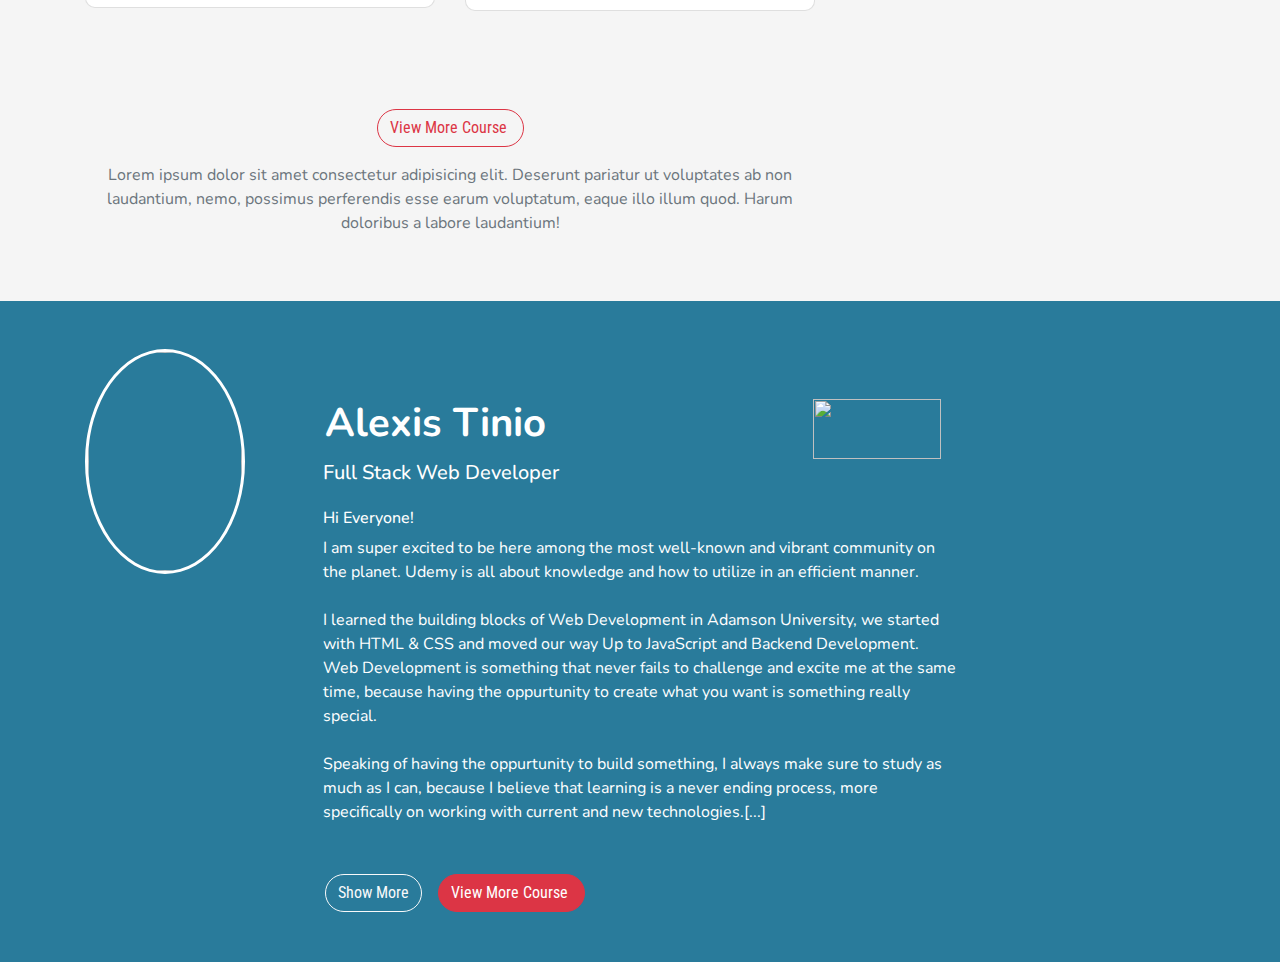
==== commit aab0a5ef: "modified:   index.html" ====
--- a/index.html
+++ b/index.html
@@ -31,7 +31,7 @@
             <div class="col-12 col-lg-6 mt-0 mt-sm-5" 
             style="border:2px solid transparent;
             ">
-            <div class="title-div col-9 col-md-9 col-lg-10 mx-auto mt-5 pt-5 px-3 px-lg-5" style="border:2px solid transparent; width:100%;>
+            <div class="title-div col-9 col-md-9 col-lg-10 mx-auto mt-5 pt-5 px-3 px-lg-5" style="border:2px solid transparent; width:100%">
          <h6 class="text-warning fade-in-text">Hot Udemy Coupons--</h6>
          
          
@@ -204,11 +204,11 @@
        <div class="container">
         <div class="row">
             <div class="col-6 col-xs-3 col-sm-4 col-md-3 col-lg-2 offset-3 offset-sm-0 
-            offset-md-0 offset-lg-0 offset-xl-0 mr-5 mt-5 mb-0 mb-sm-4 mb-md-0" 
+            offset-md-0 offset-lg-0 offset-xl-0 mr-5 mt-5 mb-0 mb-sm-4 mb-md-0"
             id="imagePhoto" class="mt-5">
                 <img src="imagephoto.jpg" 
                 class="rounded-circle" 
-                height="190vh" 
+                height="100%" 
                 width="100%"
                 style="border:3px solid white">
                 
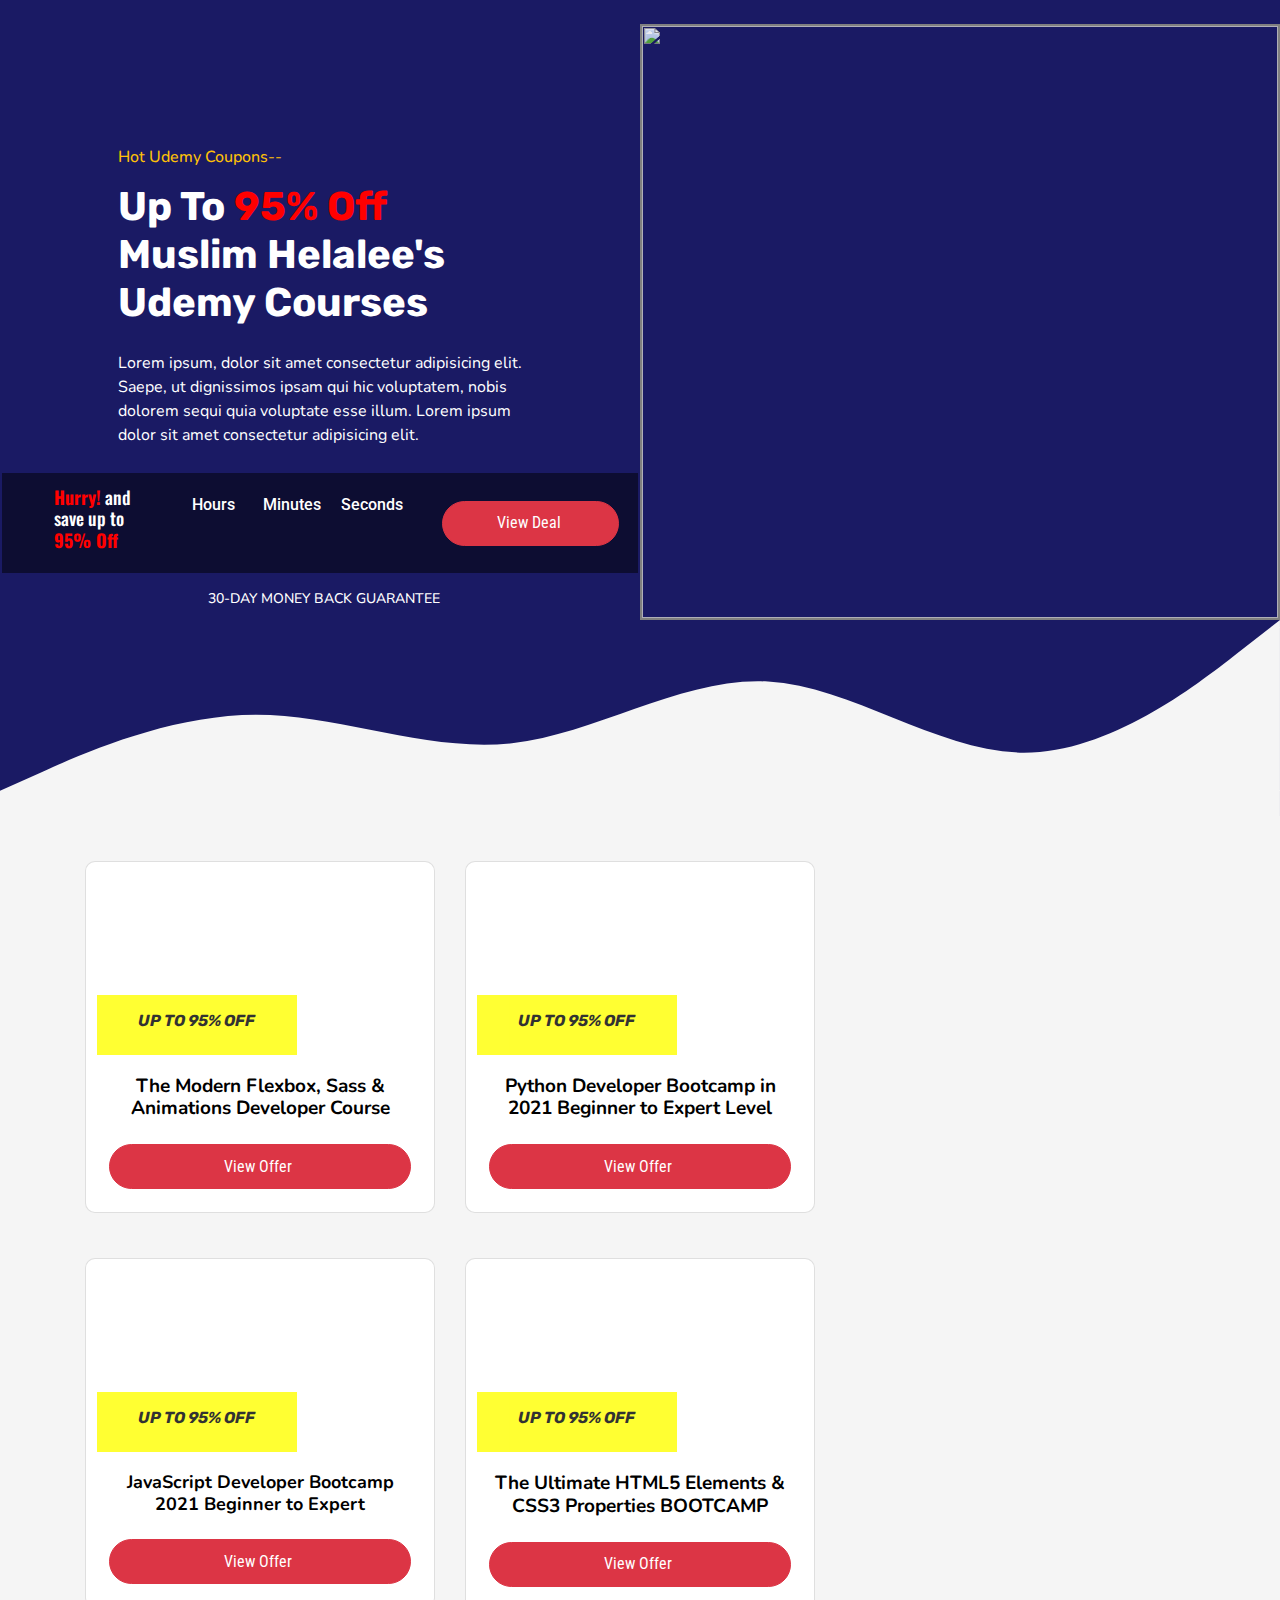
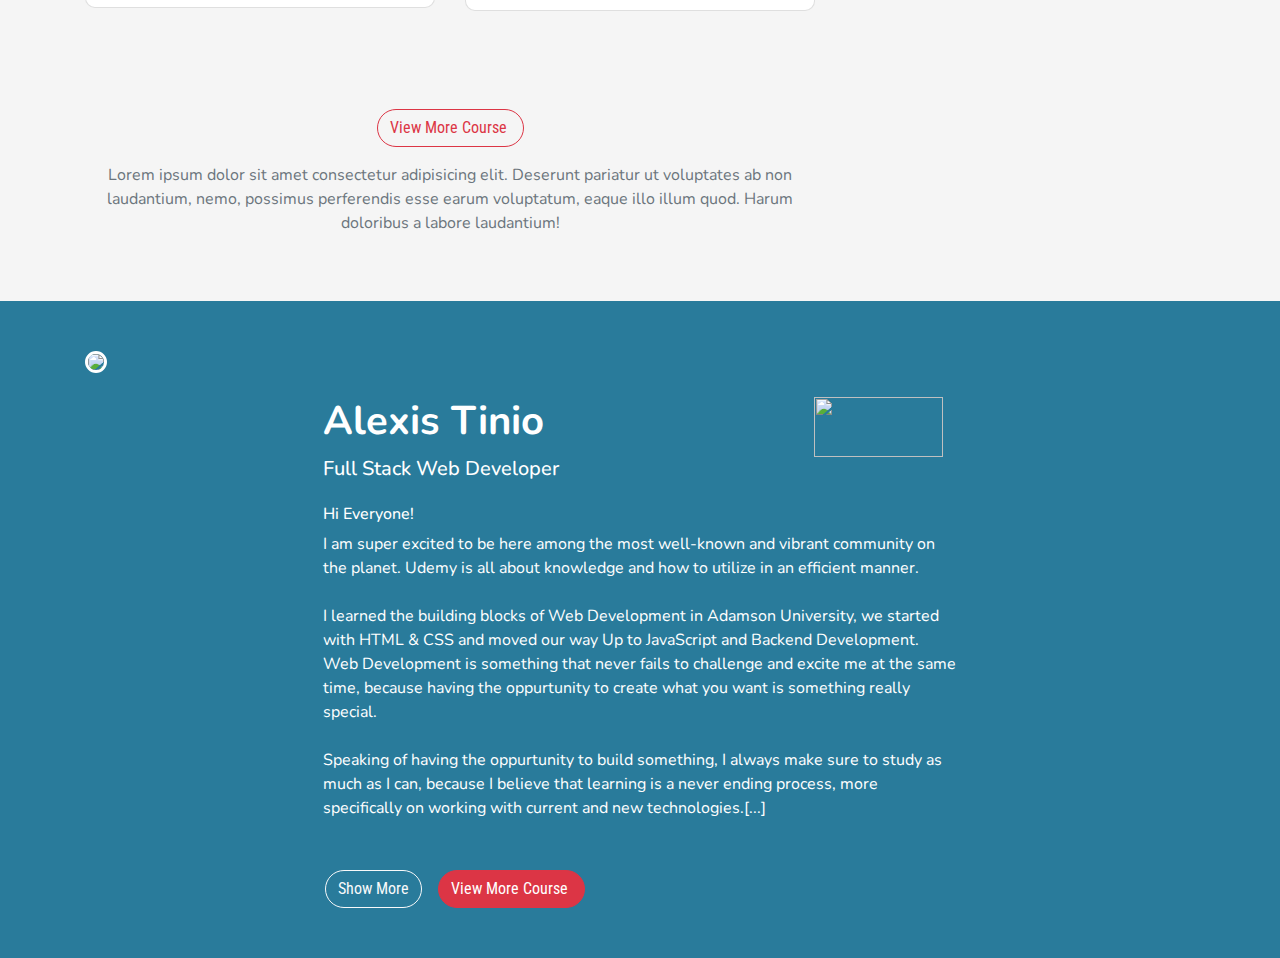
==== commit e8507a86: "modified:   index.html 	modified:   styles.css" ====
--- a/index.html
+++ b/index.html
@@ -203,19 +203,18 @@
     <div id="thirdSection" class="container-fluid">
        <div class="container">
         <div class="row">
-            <div class="col-6 col-xs-3 col-sm-4 col-md-3 col-lg-2 offset-3 offset-sm-0 
-            offset-md-0 offset-lg-0 offset-xl-0 mr-5 mt-5 mb-0 mb-sm-4 mb-md-0"
+            <div class="col-6 col-xs-3 col-sm-4 col-md-3 col-lg-2 mr-5 mt-5 mb-0 mb-sm-4 mb-md-0"
             id="imagePhoto" class="mt-5">
-                <img src="imagephoto.jpg" 
+                <img id="realimage" src="imagephoto.jpg" 
                 class="rounded-circle" 
-                height="100%" 
+                
                 width="100%"
                 style="border:3px solid white">
                 
               </div>
 
             <div class="col-12 col-md-7 pt-5 mt-0 mt-md-5">
-                <div class="d-flex justify-content-between" style="border:2px solid transparent">
+                <div class="d-flex justify-content-between">
                  <h1 id="name" class="font-weight-bold">Alexis Tinio</h1>
                  <div id="udemy"class="col-5 col-sm-3 col-md-4 col-lg-3">
                  <img src="logo.png" width="100%" height="60">
--- a/styles.css
+++ b/styles.css
@@ -54,7 +54,7 @@
     
     padding:3px;
     margin-top:5vh;
-    min-height:200px;
+    
     
 }
 .fadeAllCourses{
@@ -132,6 +132,13 @@
         height:23vh;
         
     }
+    #realimage{
+    
+        height:190px;
+        width:180px
+        
+    }
+}
     #firstSection{
         min-height: 85vh;
     }
@@ -139,6 +146,7 @@
         margin-top:8px;
     }
 }
+
 @media only screen and (max-width: 400px) {
     #imagePhoto{
     
@@ -147,13 +155,17 @@
     }
 }
 
+
 @media only screen and (max-width: 280px) {
-    #imagePhoto{
+    #realimage{
     
-        height:20vh;
+        height:140px;
+        width:130px
         
     }
 }
 
 
 
+
+
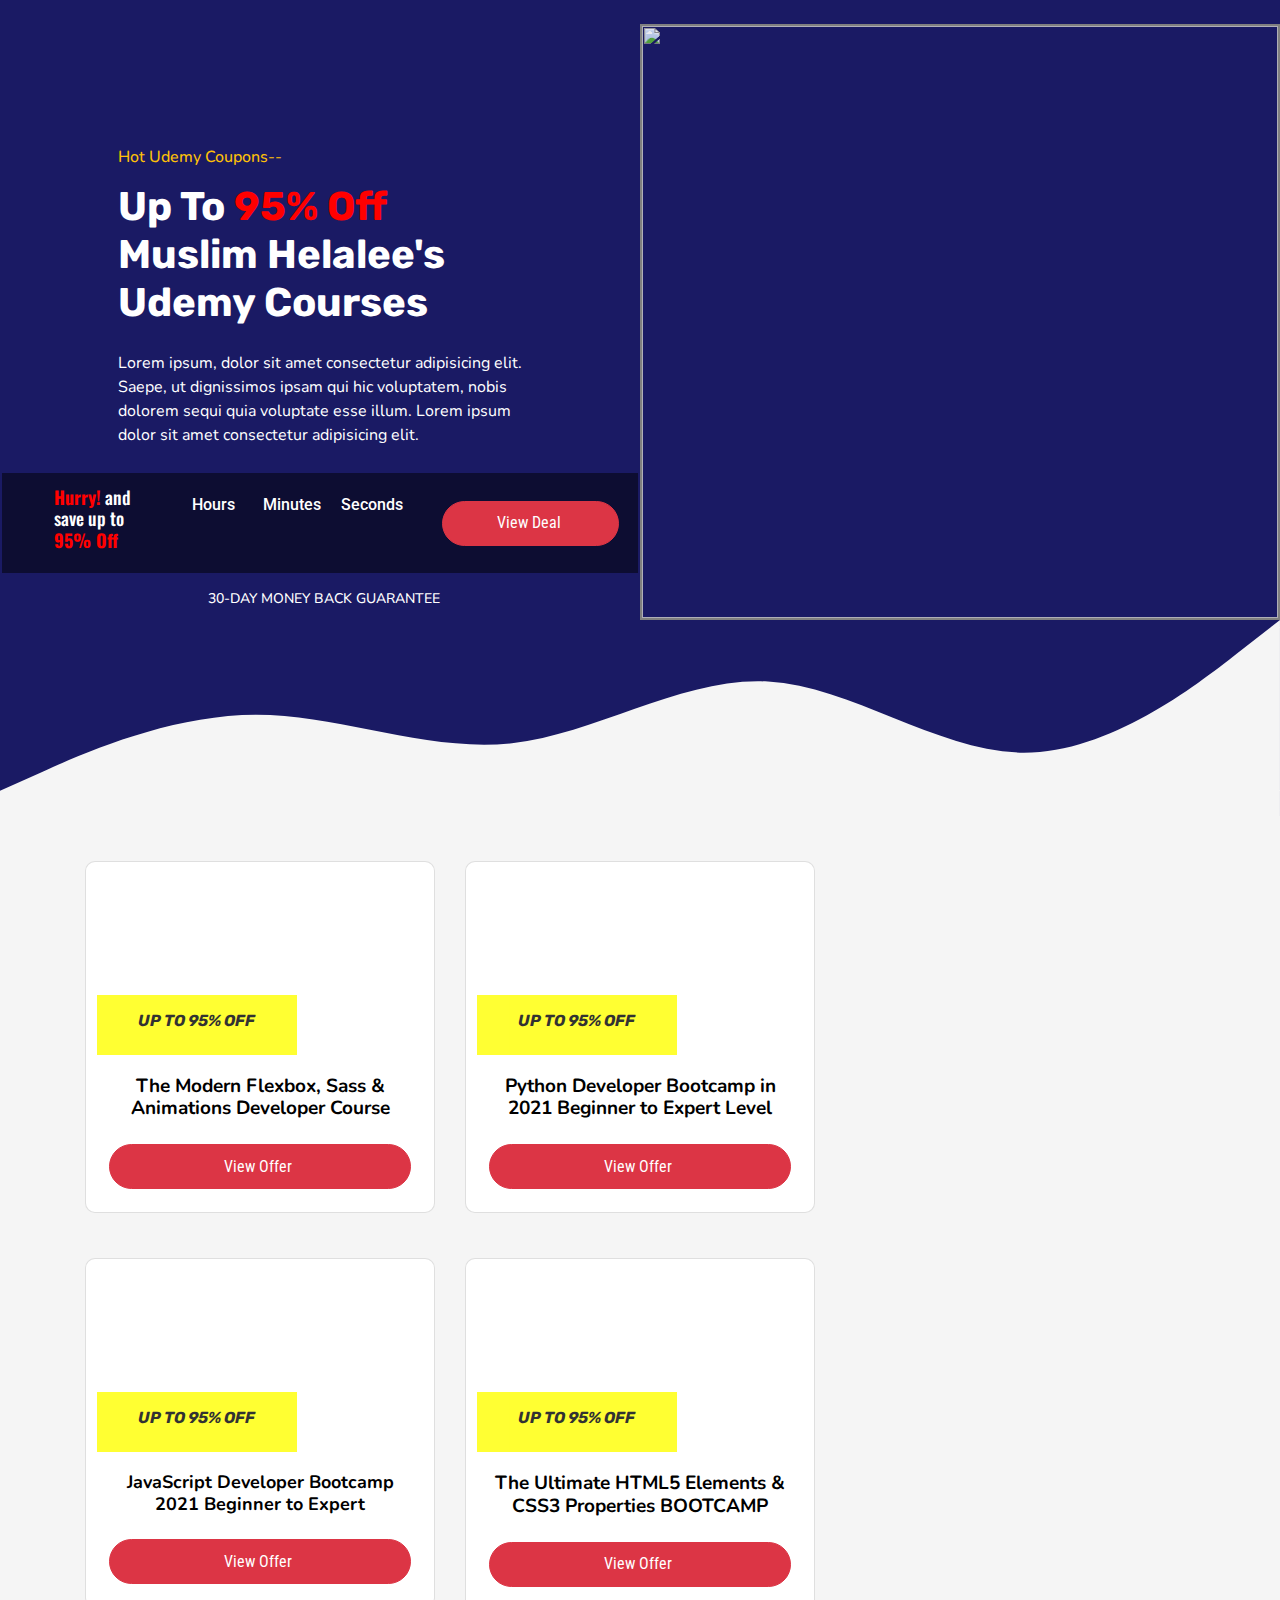
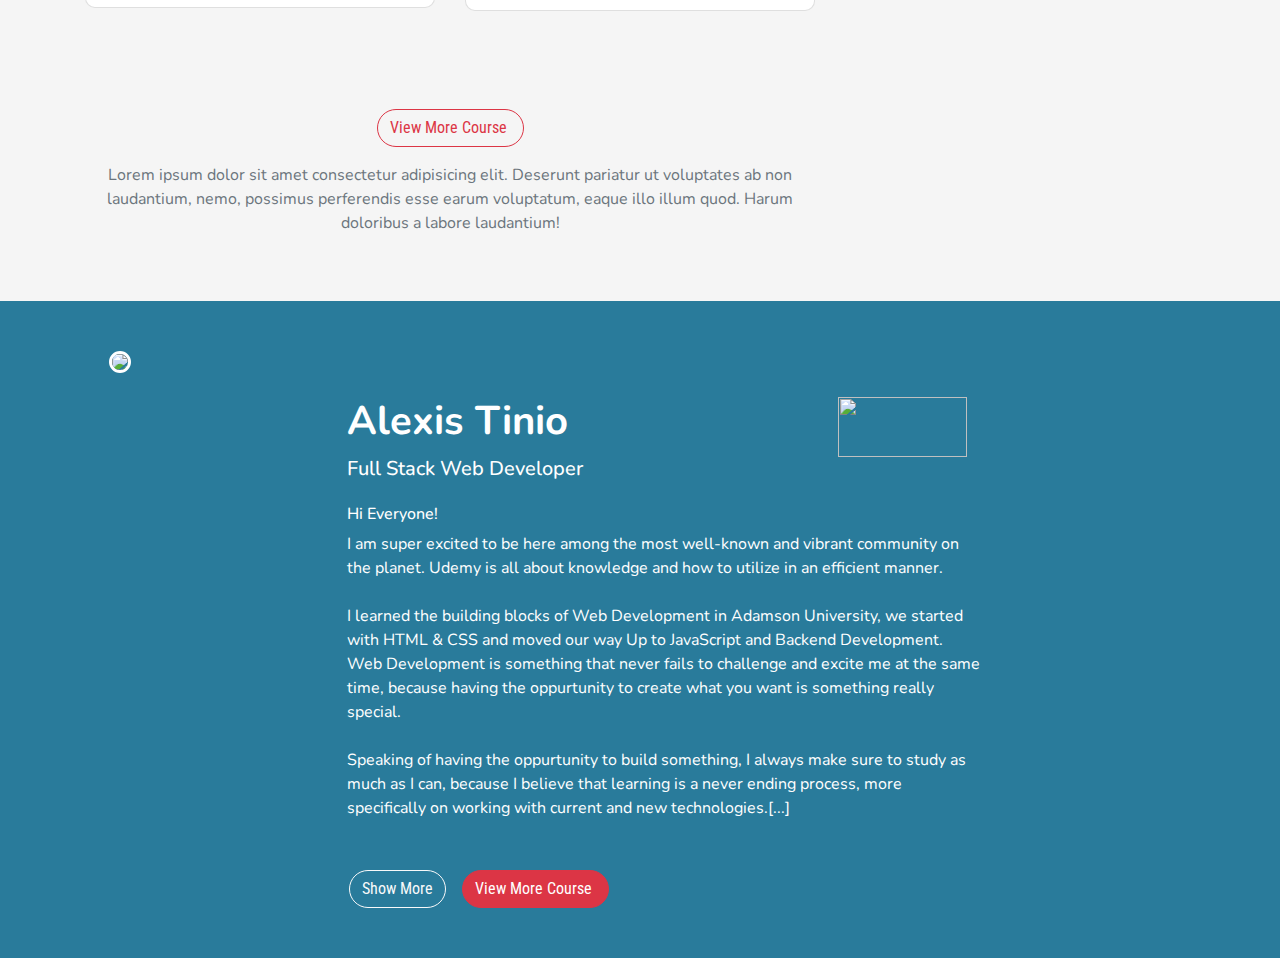
==== commit c2ce4f2d: "modified:   index.html 	modified:   styles.css" ====
--- a/index.html
+++ b/index.html
@@ -26,7 +26,7 @@
     </head>
 <body>
     <button onclick="topFunction()" id="myBtn"><img src="returnToTop.svg" alt=""></button>
-    <div id="firstSection" class="container-fluid position-relative">
+    <div id="firstSection" class="container-fluid">
         <div class="row">
             <div class="col-12 col-lg-6 mt-0 mt-sm-5" 
             style="border:2px solid transparent;
@@ -203,7 +203,7 @@
     <div id="thirdSection" class="container-fluid">
        <div class="container">
         <div class="row">
-            <div class="col-6 col-xs-3 col-sm-4 col-md-3 col-lg-2 mr-5 mt-5 mb-0 mb-sm-4 mb-md-0"
+            <div class="col-6 col-xs-3 col-sm-4 col-md-3 col-lg-2 ml-4 mr-3 mr-lg-5 mt-5 mb-0 mb-sm-4 mb-md-0"
             id="imagePhoto" class="mt-5">
                 <img id="realimage" src="imagephoto.jpg" 
                 class="rounded-circle" 
--- a/styles.css
+++ b/styles.css
@@ -138,7 +138,6 @@
         width:180px
         
     }
-}
     #firstSection{
         min-height: 85vh;
     }
@@ -146,6 +145,7 @@
         margin-top:8px;
     }
 }
+    
 
 @media only screen and (max-width: 400px) {
     #imagePhoto{
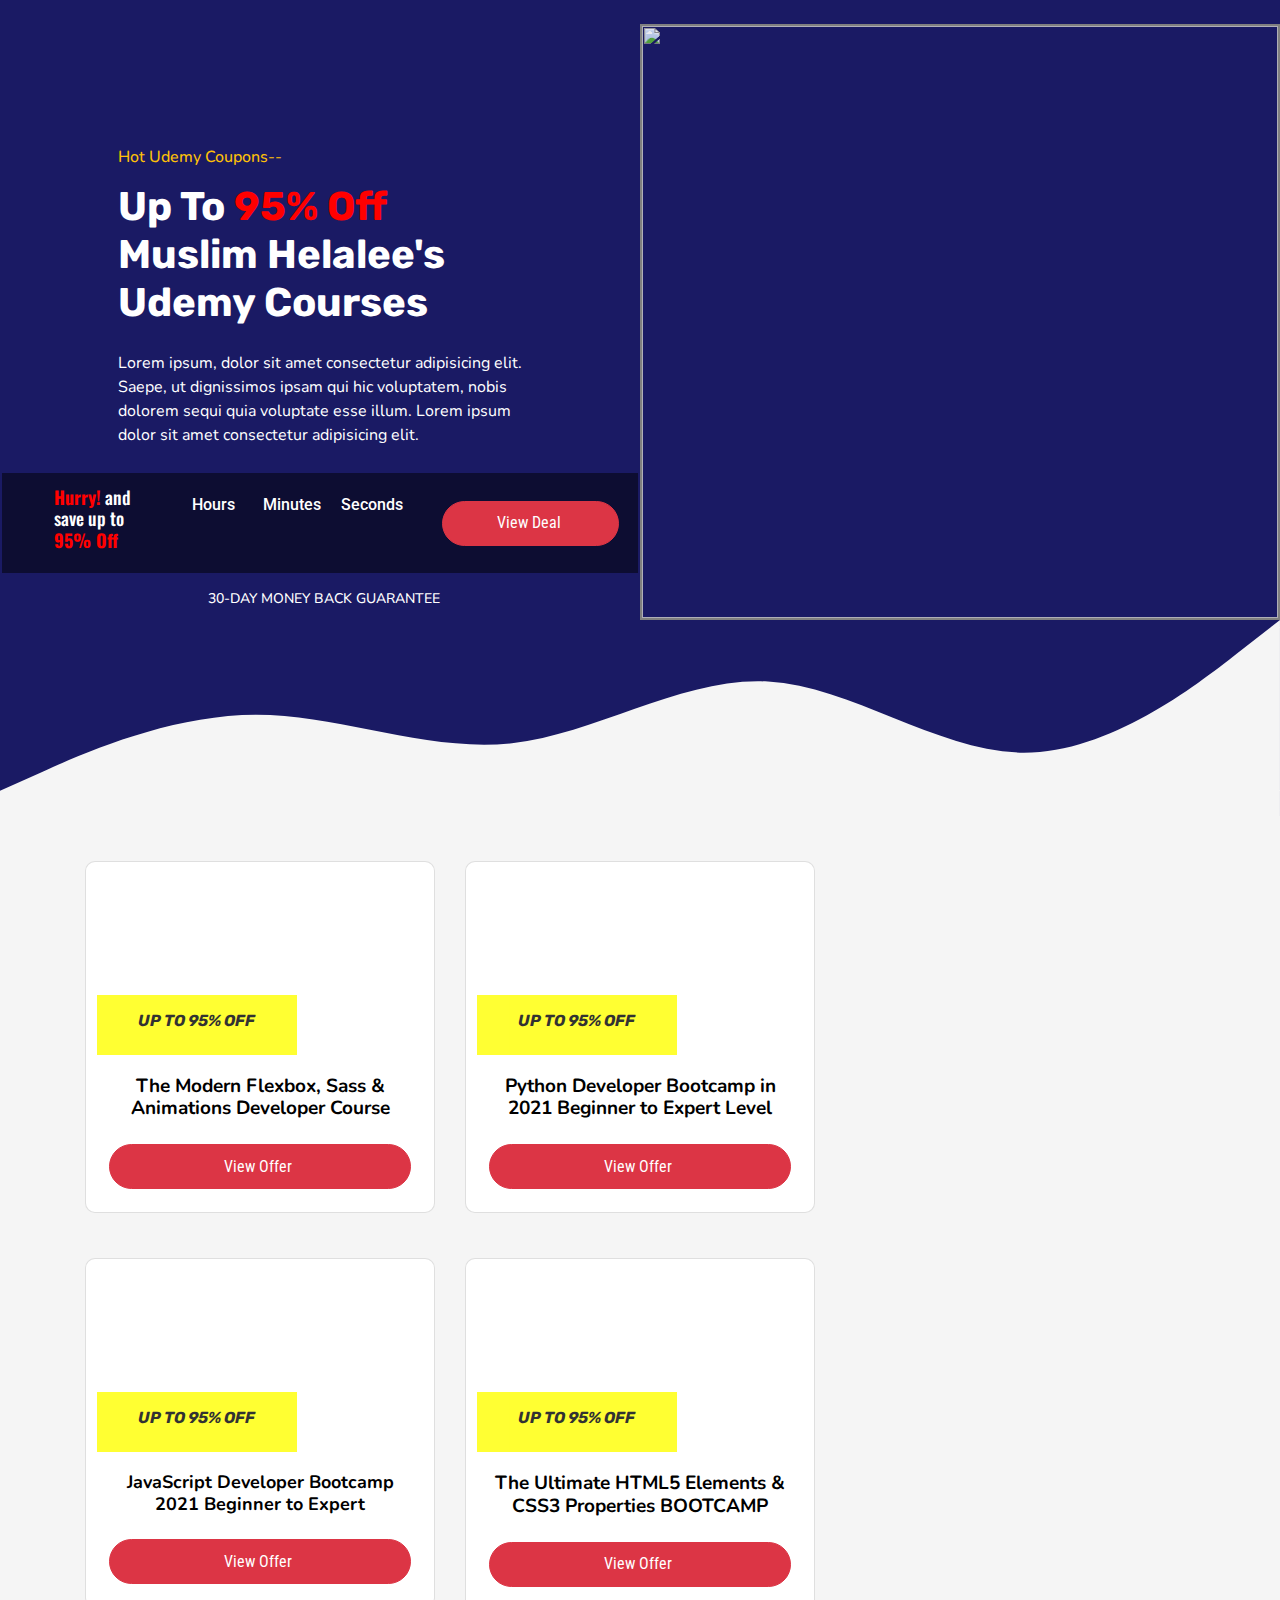
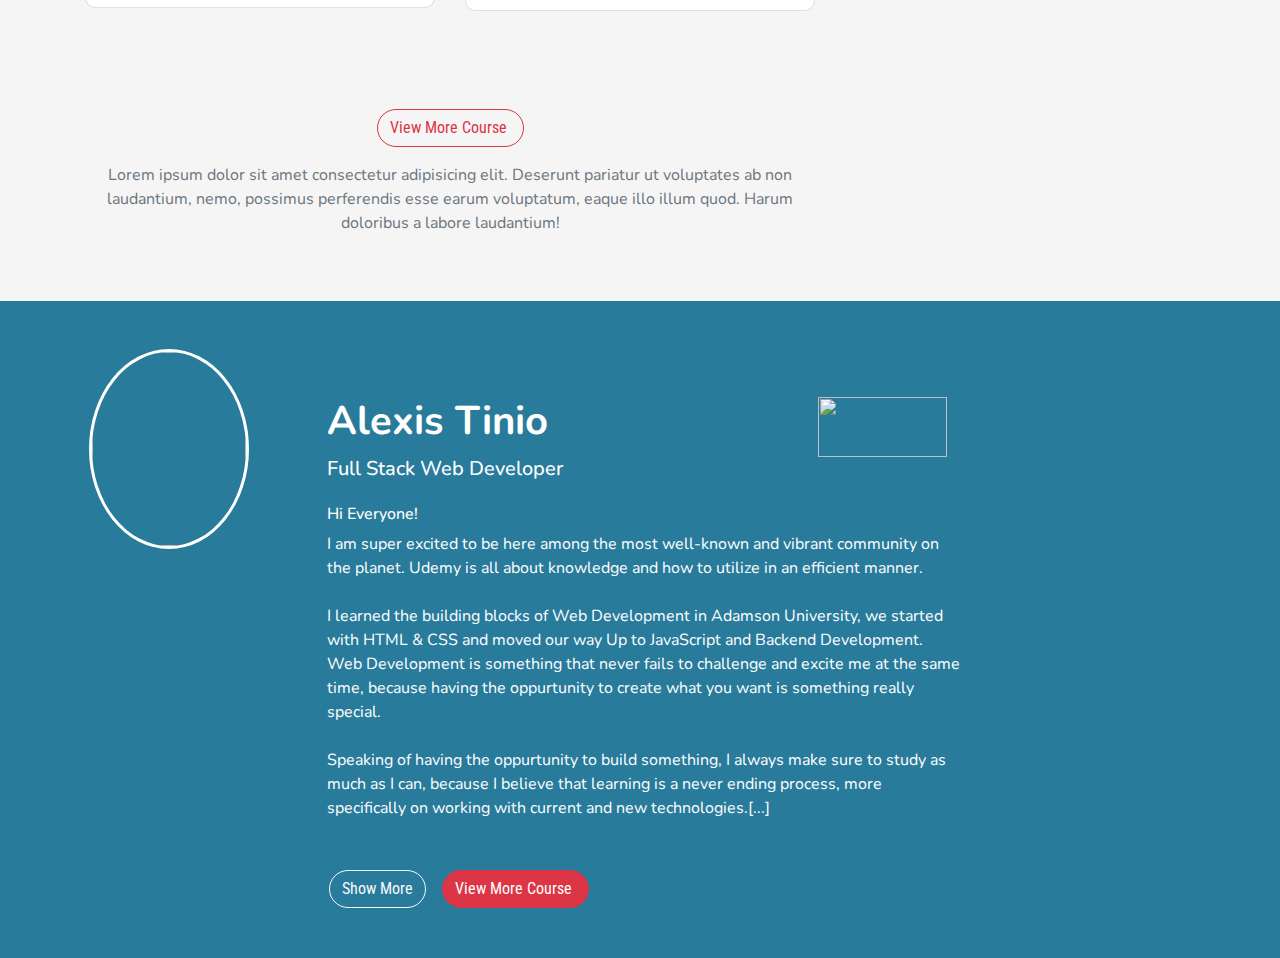
==== commit 657bd48e: "modified:   index.html" ====
--- a/index.html
+++ b/index.html
@@ -203,11 +203,11 @@
     <div id="thirdSection" class="container-fluid">
        <div class="container">
         <div class="row">
-            <div class="col-6 col-xs-3 col-sm-4 col-md-3 col-lg-2 ml-4 mr-3 mr-lg-5 mt-5 mb-0 mb-sm-4 mb-md-0"
+            <div class="col-7 col-xs-3 col-sm-4 col-md-3 col-lg-2 ml-1 mr-3 mr-lg-5 mt-5 mb-0 mb-sm-4 mb-md-0"
             id="imagePhoto" class="mt-5">
                 <img id="realimage" src="imagephoto.jpg" 
                 class="rounded-circle" 
-                
+                height="100%"
                 width="100%"
                 style="border:3px solid white">
                 
--- a/styles.css
+++ b/styles.css
@@ -90,11 +90,7 @@
     opacity:0.9;
    
 }
-#imagePhoto{
-    
-    height:25vh;
-    
-}
+
 #myBtn {
     display: none;
     position: fixed;
@@ -118,50 +114,19 @@
     
 }
 
+#imagePhoto{
+    height:200px
+}
 
-@media only screen and (max-width: 575px) {
+@media only screen and (max-width:415px){
     #imagePhoto{
-    
-        height:35vh;
-        
+        margin-left:-350px
     }
 }
-@media only screen and (max-width: 415px) {
+@media only screen and (max-width:280px){
     #imagePhoto{
-    
-        height:23vh;
-        
-    }
-    #realimage{
-    
-        height:190px;
-        width:180px
-        
-    }
-    #firstSection{
-        min-height: 85vh;
-    }
-    #viewCourse{
-        margin-top:8px;
-    }
-}
-    
-
-@media only screen and (max-width: 400px) {
-    #imagePhoto{
-    
-        height:22vh;
-        
-    }
-}
-
-
-@media only screen and (max-width: 280px) {
-    #realimage{
-    
-        height:140px;
-        width:130px
-        
+        height:140px
+      
     }
 }
 
@@ -169,3 +134,4 @@
 
 
 
+
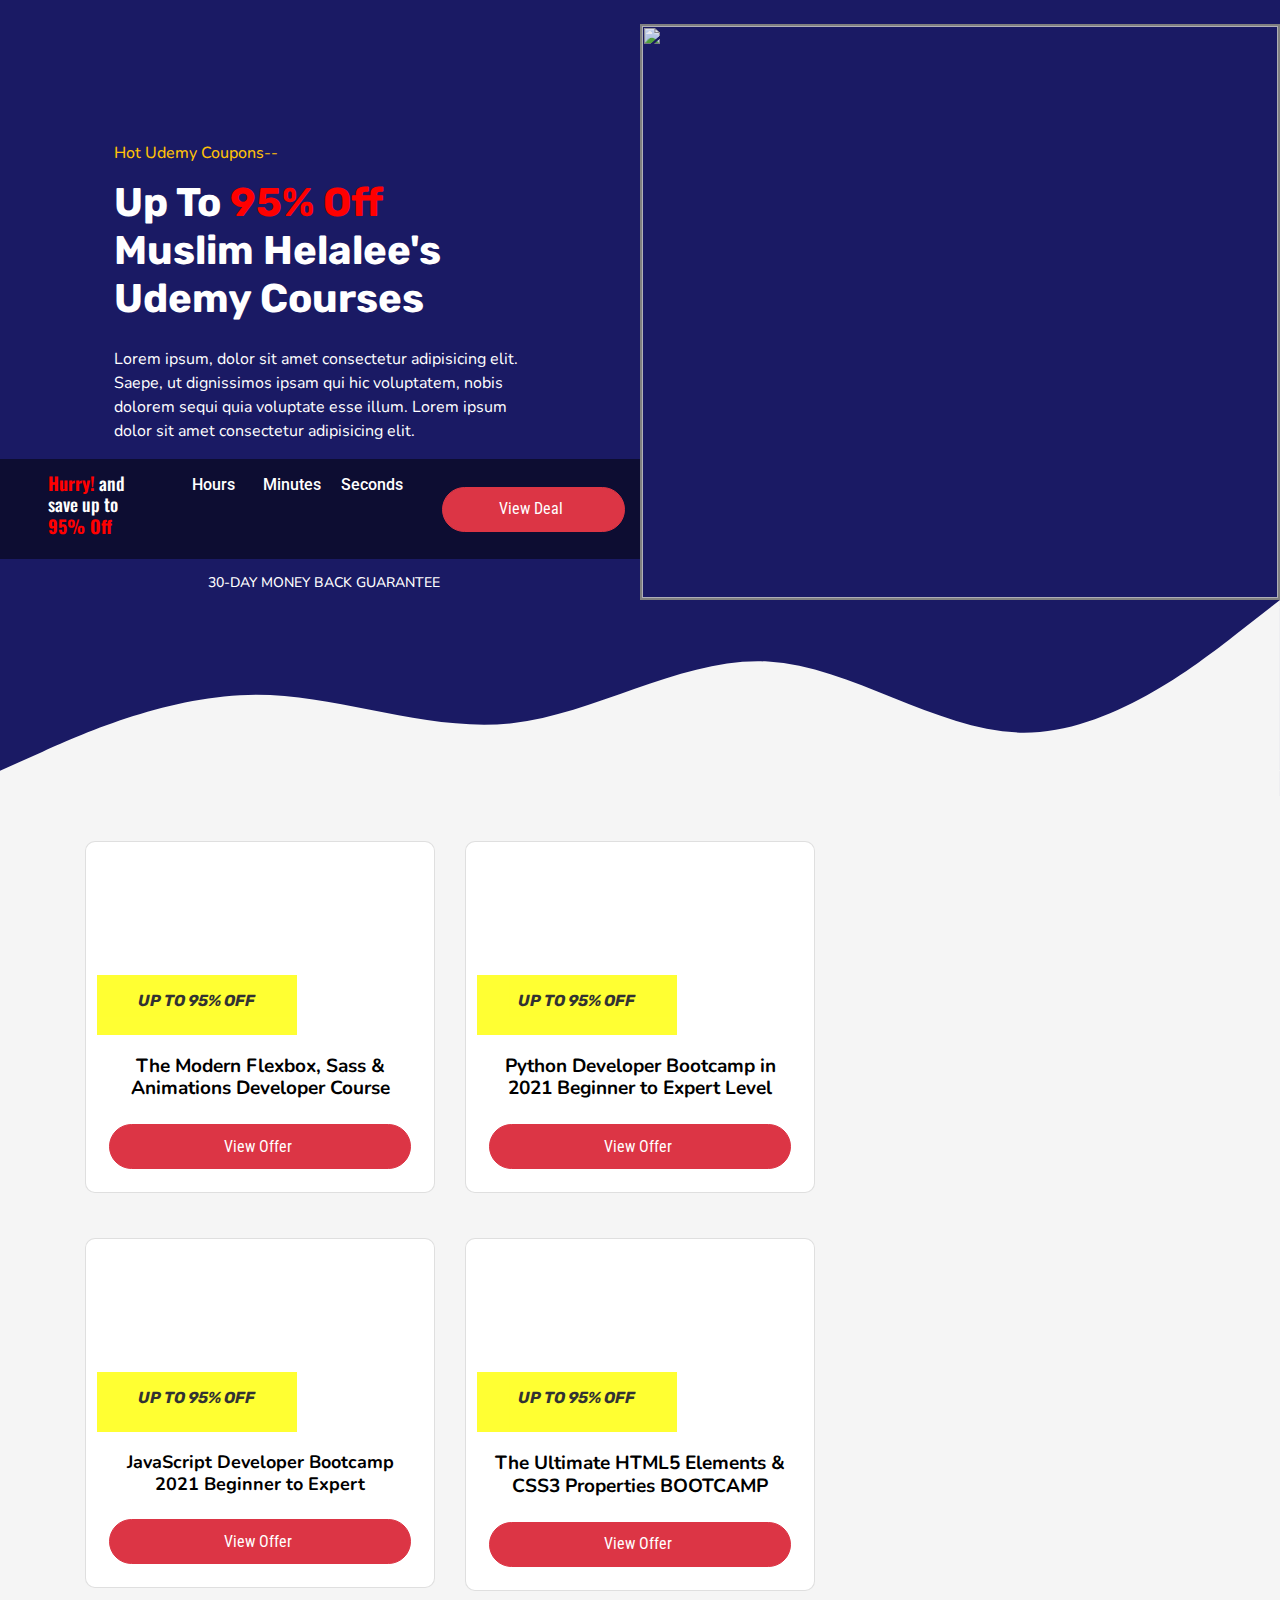
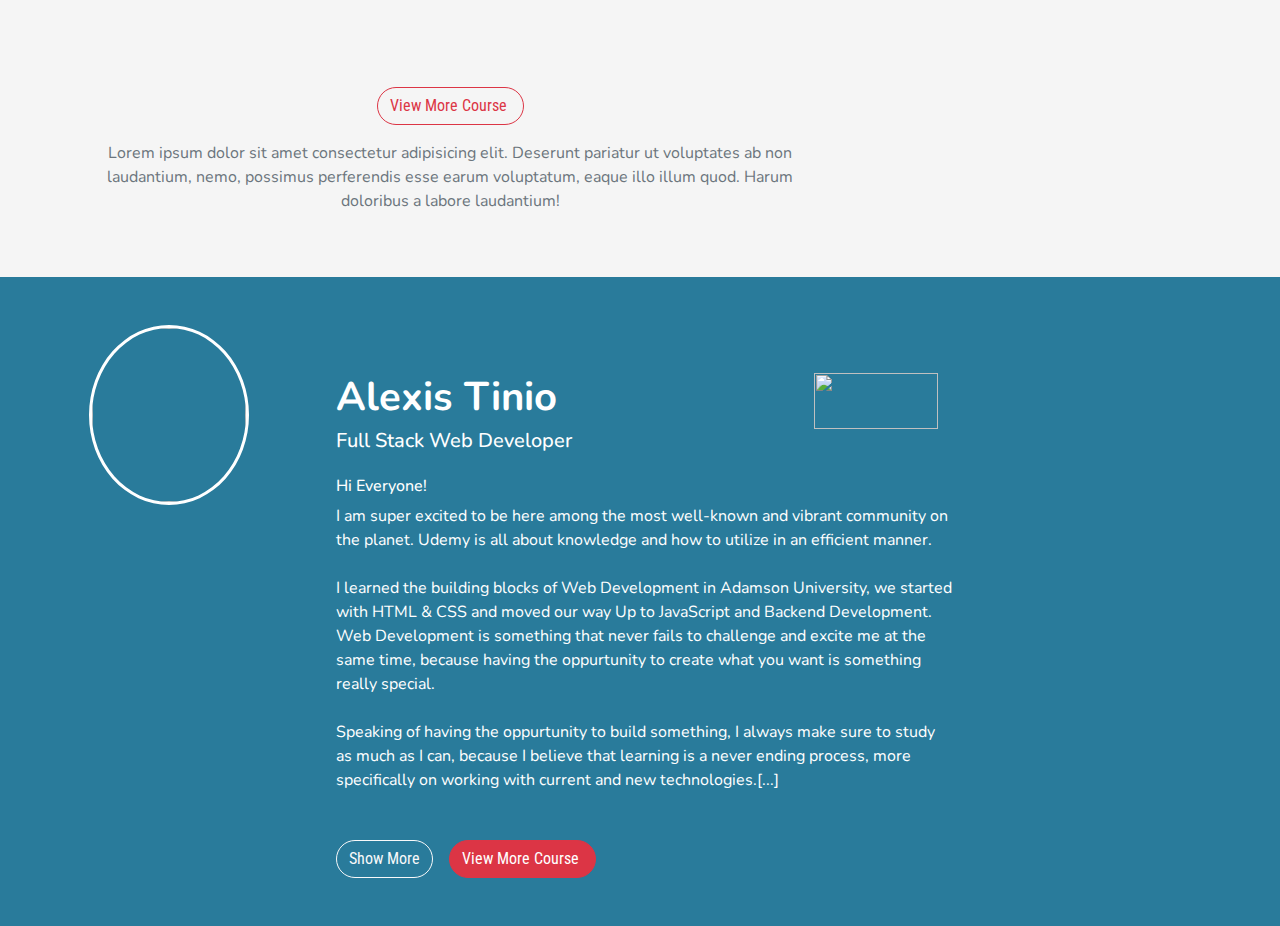
==== commit 9be1abbf: "modified:   index.html 	modified:   styles.css" ====
--- a/index.html
+++ b/index.html
@@ -28,10 +28,8 @@
     <button onclick="topFunction()" id="myBtn"><img src="returnToTop.svg" alt=""></button>
     <div id="firstSection" class="container-fluid">
         <div class="row">
-            <div class="col-12 col-lg-6 mt-0 mt-sm-5" 
-            style="border:2px solid transparent;
-            ">
-            <div class="title-div col-9 col-md-9 col-lg-10 mx-auto mt-5 pt-5 px-3 px-lg-5" style="border:2px solid transparent; width:100%">
+            <div class="col-12 col-lg-6 mt-0 mt-sm-5">
+            <div class="title-div full-width col-9 col-md-9 col-lg-10 mx-auto mt-5 pt-5 px-3 px-lg-5">
          <h6 class="text-warning fade-in-text">Hot Udemy Coupons--</h6>
          
          
@@ -42,28 +40,25 @@
         </p>
       
     </div> 
-        <div class="row mt-2" style="border:2px solid transparent;background-color:rgba(0,0,0,0.5); min-height:100px;">
+        <div class="row mt-2" style="background-color:rgba(0,0,0,0.5); min-height:100px;">
 
             <div id="hurryPhrase" class="offset-0 offset-md-1 offset-lg-0 col-12 col-md-2 col-lg-12 col-xl-3 d-flex 
-            align-items-center justify-content-center pt-2 pt-xl-0 pl-2 pl-md-5 pl-lg-3 pl-xl-5" 
-            style="border:2px solid transparent">
+            align-items-center justify-content-center pt-2 pt-xl-0 pl-2 pl-md-5 pl-lg-3 pl-xl-5">
                 <h6 style="font-size:18px; font-family: 'Oswald', sans-serif;"><span style="color:red; font-weight:bold">
                 Hurry!</span> and save up to <span style="color:red; font-weight:bold">95% Off</span></h6>
             </div>
 
-        <div class="col-12 col-md-5 col-lg-12 col-xl-5 mt-2" 
-        style="border:2px solid transparent">
+        <div class="col-12 col-md-5 col-lg-12 col-xl-5 mt-2">
         <div class="d-flex justify-content-center">
         <h1 id="demo"></h1>
         </div>
-        <div class="d-flex justify-content-center pl-2" style="border:2px solid transparent">
+        <div class="d-flex justify-content-center pl-2">
         <h6 style="font-family: 'Roboto', sans-serif;">Hours&nbsp;&nbsp;&nbsp;&nbsp;&nbsp;&nbsp;&nbsp;Minutes&nbsp;&nbsp;&nbsp;&nbsp;&nbsp;Seconds</h6>
         </div>
         </div>
 
         <div class="col-10 col-md-3 col-lg-10 col-xl-4 mb-0 mb-lg-3 mb-xl-0 d-flex align-items-center 
-        justify-content-center mx-auto mx-md-0 mx-lg-auto" 
-        style="border:2px solid transparent">
+        justify-content-center mx-auto mx-md-0 mx-lg-auto">
         <a href="#secondSection">
             <button style="border-radius: 25px; width:100%;height:45px;" 
             class="btn btn-danger mt-md-2 mt-lg-0 mb-2 mb-lg-0">View Deal <img src="rightarrow.svg" alt="">
@@ -74,7 +69,7 @@
     
        
         </div>
-        <div class="d-flex align-items-center justify-content-center" style="border:2px solid transparent">
+        <div class="d-flex align-items-center justify-content-center">
             <div class="mr-2">
         <img src="check.svg" alt=""> 
         </div>
@@ -189,7 +184,7 @@
             </div>
           </div>
           <div class="row">
-            <div class="col-md-12 col-lg-8 mt-5 pt-5 text-center" style="border:2px solid transparent">
+            <div class="col-md-12 col-lg-8 mt-5 pt-5 text-center">
                 <div class="mb-3">
                 <a href="allcourses.html"><button style="border-radius: 25px;" class="btn btn-outline-danger">View More Course <img src="rightarrowred.svg" alt=""></button></a>
                  </div>
@@ -203,7 +198,7 @@
     <div id="thirdSection" class="container-fluid">
        <div class="container">
         <div class="row">
-            <div class="col-7 col-xs-3 col-sm-4 col-md-3 col-lg-2 ml-1 mr-3 mr-lg-5 mt-5 mb-0 mb-sm-4 mb-md-0"
+            <div class="col-6 col-xs-3 col-sm-4 col-md-3 col-lg-2 ml-1 mr-3 mr-lg-5 mt-5 mb-0 mb-sm-4 mb-md-0"
             id="imagePhoto" class="mt-5">
                 <img id="realimage" src="imagephoto.jpg" 
                 class="rounded-circle" 
@@ -213,11 +208,11 @@
                 
               </div>
 
-            <div class="col-12 col-md-7 pt-5 mt-0 mt-md-5">
+            <div class="col-12 col-md-7 pt-5 mt-0 mt-md-5 px-4">
                 <div class="d-flex justify-content-between">
                  <h1 id="name" class="font-weight-bold">Alexis Tinio</h1>
                  <div id="udemy"class="col-5 col-sm-3 col-md-4 col-lg-3">
-                 <img src="logo.png" width="100%" height="60">
+                 <img src="logo.png" width="100%" height="100%">
                  </div>
                  </div>
                  <h5 id="webDev">Full Stack Web Developer</h5>
@@ -240,8 +235,7 @@
                     Lorem, ipsum dolor sit amet consectetur adipisicing elit. Totam doloremque sit commodi ipsum adipisci blanditiis, omnis natus aspernatur quae recusandae, at mollitia sequi impedit minima vel, consequuntur obcaecati qui a?
                     Lorem ipsum dolor, sit amet consectetur adipisicing elit. Ut repellendus optio ipsum nam iste quos, vero alias, porro nihil non et, nobis fuga culpa harum soluta commodi. Perspiciatis, debitis impedit.      
         </p>
-        <div class="col-12 p-0 mt-5 pb-5 d-flex align-items-baseline"
-            style="border:2px solid transparent;">
+        <div class="col-12 p-0 mt-5 pb-5 d-flex align-items-baseline">
             <div>
                 <button style="border-radius: 25px;" type="button" class="btn btn-outline-light mr-3" id="buttonText"><img src="rightarrow.svg" alt=""></button>
             </div>
--- a/styles.css
+++ b/styles.css
@@ -9,6 +9,10 @@
 .title-div[data-scroll="in"]{
     animation: fadeIn 2s;
     
+}
+
+.full-width{
+    width: 100%;
 }
 
 a{
@@ -115,7 +119,7 @@
 }
 
 #imagePhoto{
-    height:200px
+    height:180px
 }
 
 @media only screen and (max-width:415px){
@@ -125,8 +129,11 @@
 }
 @media only screen and (max-width:280px){
     #imagePhoto{
-        height:140px
+        height:120px
       
+    }
+    #udemy{
+        height:44px
     }
 }
 
